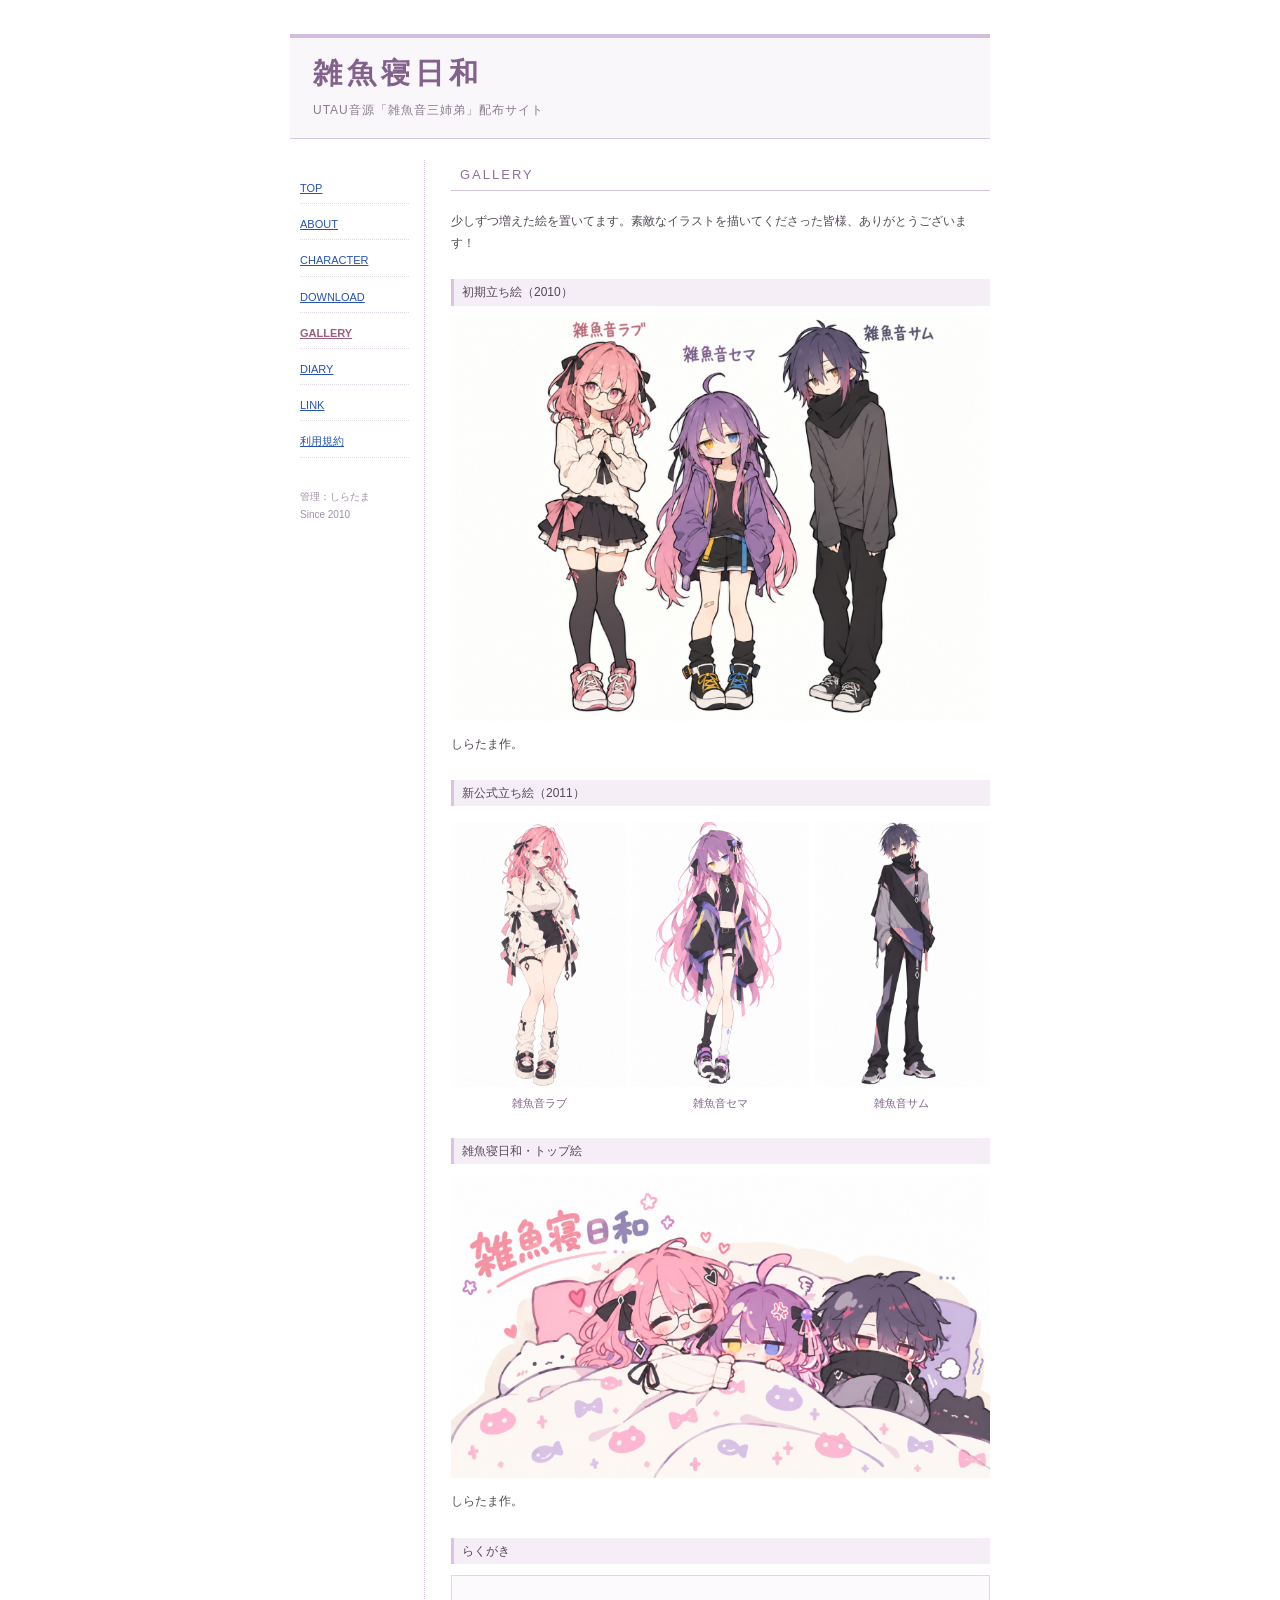
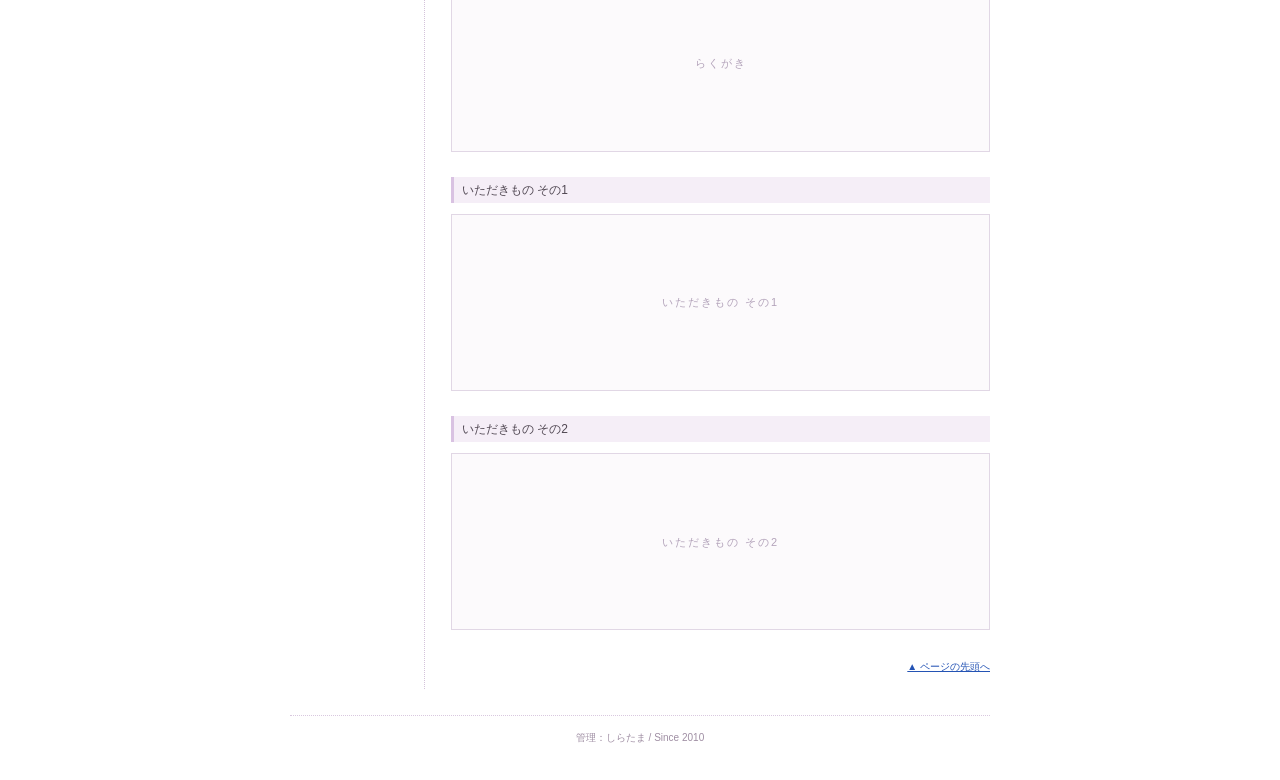
==== gallery.html @ 322fb667 "Display new gallery illustrations in Love, Sema, Samu order" ====
<!doctype html>
<html lang="ja"><head><meta charset="utf-8"><meta name="viewport" content="width=device-width, initial-scale=1"><title>GALLERY | 雑魚寝日和</title><link rel="stylesheet" href="style.css"><script src="images.js" defer></script></head>
<body><div class="site"><header><h1><a href="index.html">雑魚寝日和</a></h1><p>UTAU音源「雑魚音三姉弟」配布サイト</p></header><div class="columns"><aside><nav aria-label="メニュー"><ul><li><a href="index.html">TOP</a></li><li><a href="about.html">ABOUT</a></li><li><a href="character.html">CHARACTER</a></li><li><a href="download.html">DOWNLOAD</a></li><li><a href="gallery.html" aria-current="page">GALLERY</a></li><li><a href="diary.html">DIARY</a></li><li><a href="link.html">LINK</a></li><li><a href="terms.html">利用規約</a></li></ul></nav><p class="side-note">管理：しらたま<br>Since 2010</p></aside><main><div class="page-title">GALLERY</div><p>少しずつ増えた絵を置いてます。素敵なイラストを描いてくださった皆様、ありがとうございます！</p><section><h2>初期立ち絵（2010）</h2><figure class="picture wide" data-image="assets/gallery/initial-2010.png"><span class="image-slot">初期立ち絵（2010）</span></figure><p>しらたま作。</p></section><section><h2>新公式立ち絵（2011）</h2><div class="new-standing-art" aria-label="新公式立ち絵：左から雑魚音ラブ、雑魚音セマ、雑魚音サム"><figure><a href="assets/love.png"><img src="assets/love.png" alt="雑魚音ラブの新公式立ち絵" width="1024" height="1536" loading="lazy"></a><figcaption>雑魚音ラブ</figcaption></figure><figure><a href="assets/sema.png"><img src="assets/sema.png" alt="雑魚音セマの新公式立ち絵" width="1024" height="1536" loading="lazy"></a><figcaption>雑魚音セマ</figcaption></figure><figure><a href="assets/samu.png"><img src="assets/samu.png" alt="雑魚音サムの新公式立ち絵" width="1024" height="1536" loading="lazy"></a><figcaption>雑魚音サム</figcaption></figure></div></section><section><h2>雑魚寝日和・トップ絵</h2><figure class="picture wide" data-image="assets/top-zakone.png"><span class="image-slot">雑魚寝日和・トップ絵</span></figure><p>しらたま作。</p></section><section><h2>らくがき</h2><figure class="picture wide" data-image="assets/gallery/doodle.png"><span class="image-slot">らくがき</span></figure></section><section><h2>いただきもの その1</h2><figure class="picture wide" data-image="assets/gallery/fanart-01.png"><span class="image-slot">いただきもの その1</span></figure></section><section><h2>いただきもの その2</h2><figure class="picture wide" data-image="assets/gallery/fanart-02.png"><span class="image-slot">いただきもの その2</span></figure></section><p class="back"><a href="#">▲ ページの先頭へ</a></p></main></div><footer>管理：しらたま / Since 2010</footer></div></body></html>
---- style.css ----
*{box-sizing:border-box}html{background:#fff}body{margin:0;color:#514853;font:12px/1.85 "MS PGothic","ＭＳ Ｐゴシック",sans-serif}a{color:#2453b4;text-decoration:underline}a:visited{color:#7956a0}a:hover{color:#b96491}a:focus-visible{outline:2px solid #886398;outline-offset:3px}.site{width:700px;max-width:calc(100% - 20px);margin:34px auto 20px}header{height:105px;padding:5px 23px;border-top:4px solid #d3bddc;border-bottom:1px solid #d7c9df;background:#faf7fb}h1{margin:4px 0 0;font:bold 29px/1.8 serif;letter-spacing:5px}h1 a,h1 a:visited{color:#82628c;text-decoration:none}header p{margin:0;color:#8a7a8d;letter-spacing:1px}.columns{display:flex;align-items:stretch;margin-top:21px}aside{width:135px;flex-shrink:0;padding:8px 15px 0 10px;border-right:1px dotted #d4c3da}nav ul{margin:0;padding:0;list-style:none}nav li{padding:4px 0;border-bottom:1px dotted #e2d7e5}nav a{font-size:11px}nav a[aria-current]{color:#98607e;font-weight:bold}.side-note{margin-top:30px;font-size:10px;color:#a18fa5}main{width:565px;min-width:0;padding:0 0 0 26px}.page-title{padding:3px 9px;margin-bottom:19px;color:#92709c;border-bottom:1px solid #d4c1dc;font-size:13px;letter-spacing:2px}h2{margin:25px 0 11px;padding:2px 8px;background:#f5eef7;border-left:3px solid #d9c2e2;font-size:12px;font-weight:normal}p{margin:12px 0}figure{margin:0}.picture{border:1px solid #e1d7e5;background:#fcfafc;display:flex;align-items:center;justify-content:center;overflow:hidden}.wide{width:100%;height:177px}.image-slot{color:#b3a3ba;font-size:11px;letter-spacing:2px}.picture img{display:block;max-width:100%;max-height:100%;object-fit:contain}.picture.loaded{border:0;background:transparent}.notice{padding:2px 12px 8px;border:1px dotted #dfc6d4;background:#fffcfd}.notice p{margin:10px 0}.history{height:146px;overflow:auto;border:1px solid #ddd0e1;padding:7px 10px;font-size:11px}.history p{margin:2px 0}.character{margin-bottom:35px}.portrait{height:265px;width:200px;margin:12px auto}.character p{margin:16px 0}table{width:100%;border-collapse:collapse;font-size:11px;margin-top:24px}th,td{border:1px solid #dbcedf;padding:7px}th{background:#f7f0f8;font-weight:normal}.ended{color:#9a7c8b}.year-links{text-align:right;font-size:11px}article{margin-bottom:30px;padding-bottom:16px;border-bottom:1px dotted #dbcce0}h3{font-size:12px;font-weight:normal;color:#8e688e;background:#faf6fb;padding:4px 7px}article p{padding:0 7px}.banner{width:200px;height:40px;margin:20px 0}.small-banner{width:88px;height:31px;margin:18px 0}.back{text-align:right;margin-top:28px;font-size:10px}footer{text-align:center;border-top:1px dotted #d9c8df;color:#9f8ea3;font-size:10px;margin-top:26px;padding:13px}li{margin:5px 0}@media(max-width:520px){.site{margin-top:15px}aside{width:105px;padding-left:2px;padding-right:10px}main{flex:1;padding-left:15px}.wide{height:130px}h1{font-size:25px}header{padding-left:14px}.portrait{max-width:100%}th,td{padding:4px}.history{height:166px}}
/* Supplied illustrations keep their original proportions. */
.wide.loaded{height:auto}.wide.loaded img{width:100%;height:auto;max-height:none}.portrait.loaded{width:300px;max-width:100%;height:auto}.portrait.loaded img{width:100%;height:auto;max-height:none}

/* New official illustrations: Love, Sema, Samu, in that order. */
.new-standing-art{display:flex;gap:5px;align-items:flex-end;margin:16px 0 22px}.new-standing-art figure{flex:1;min-width:0;text-align:center}.new-standing-art a{display:block}.new-standing-art img{display:block;width:100%;height:auto}.new-standing-art figcaption{margin-top:6px;color:#82628c;font-size:11px}
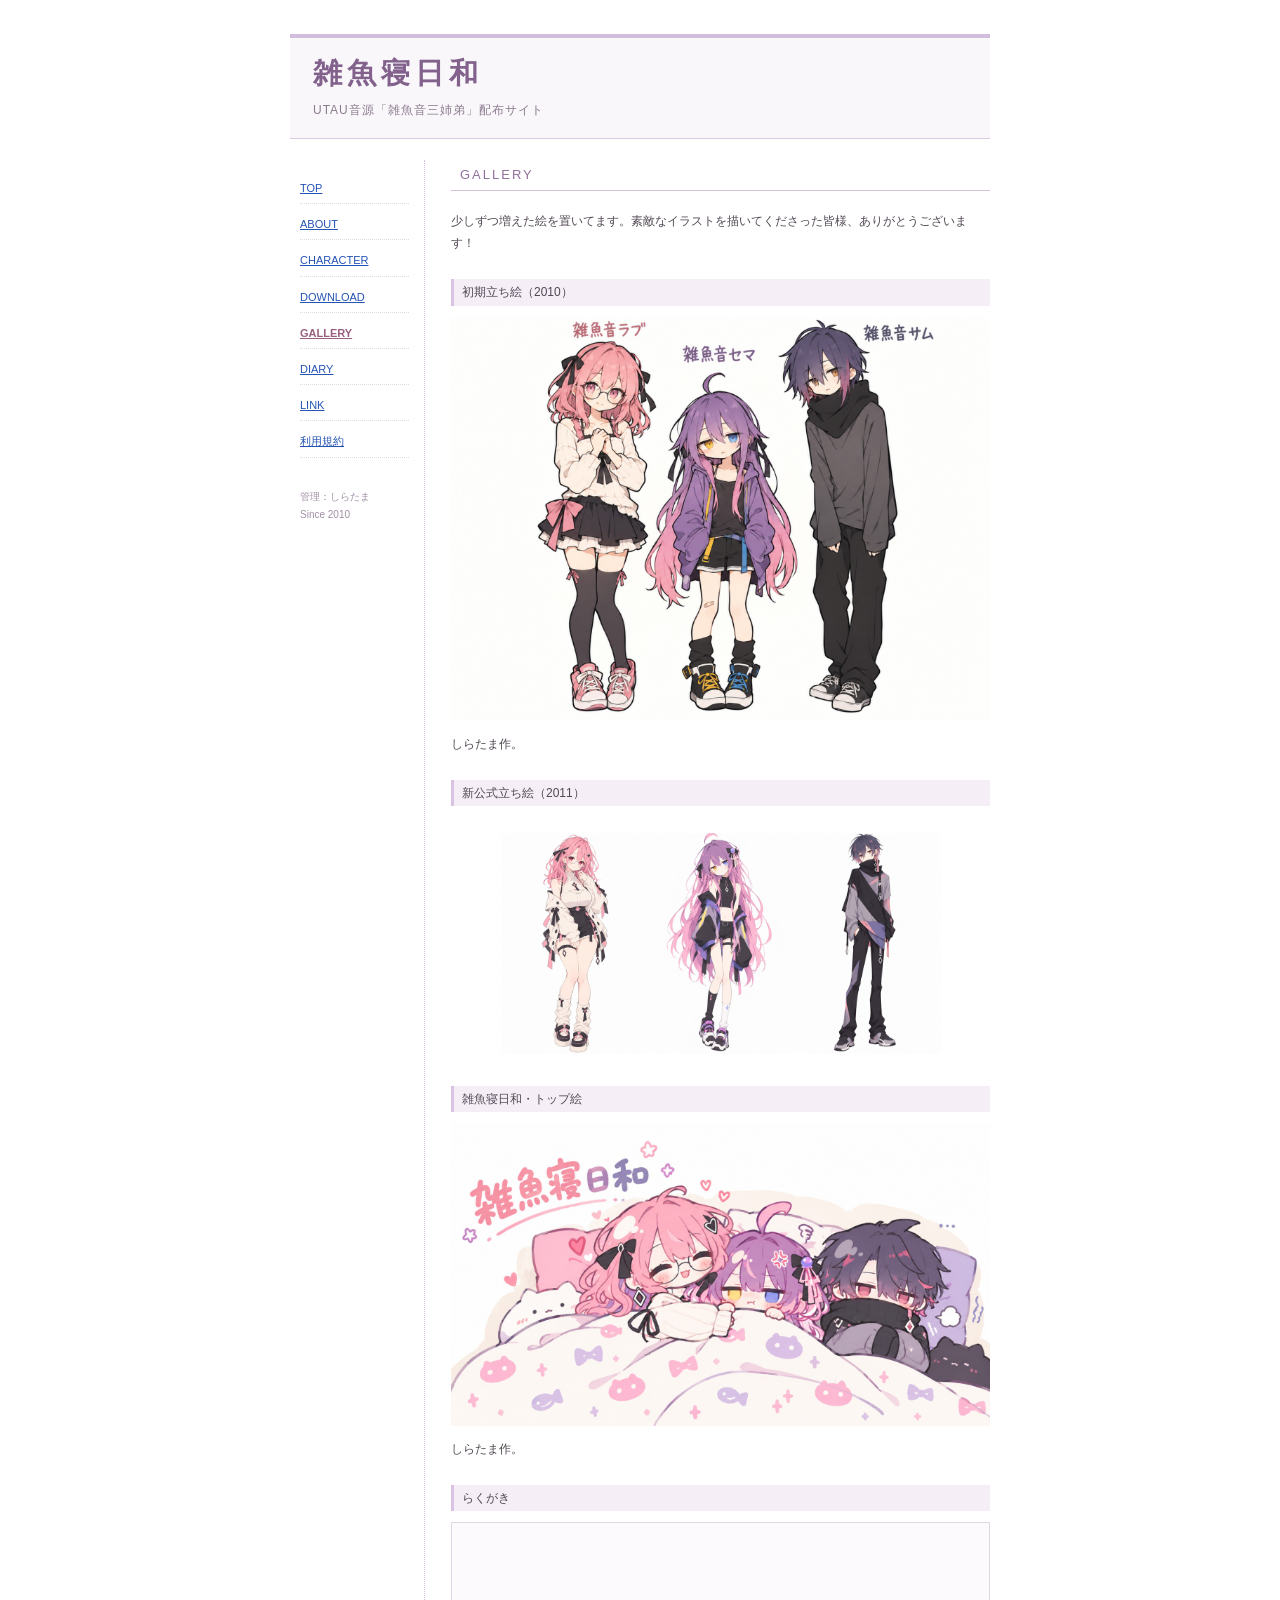
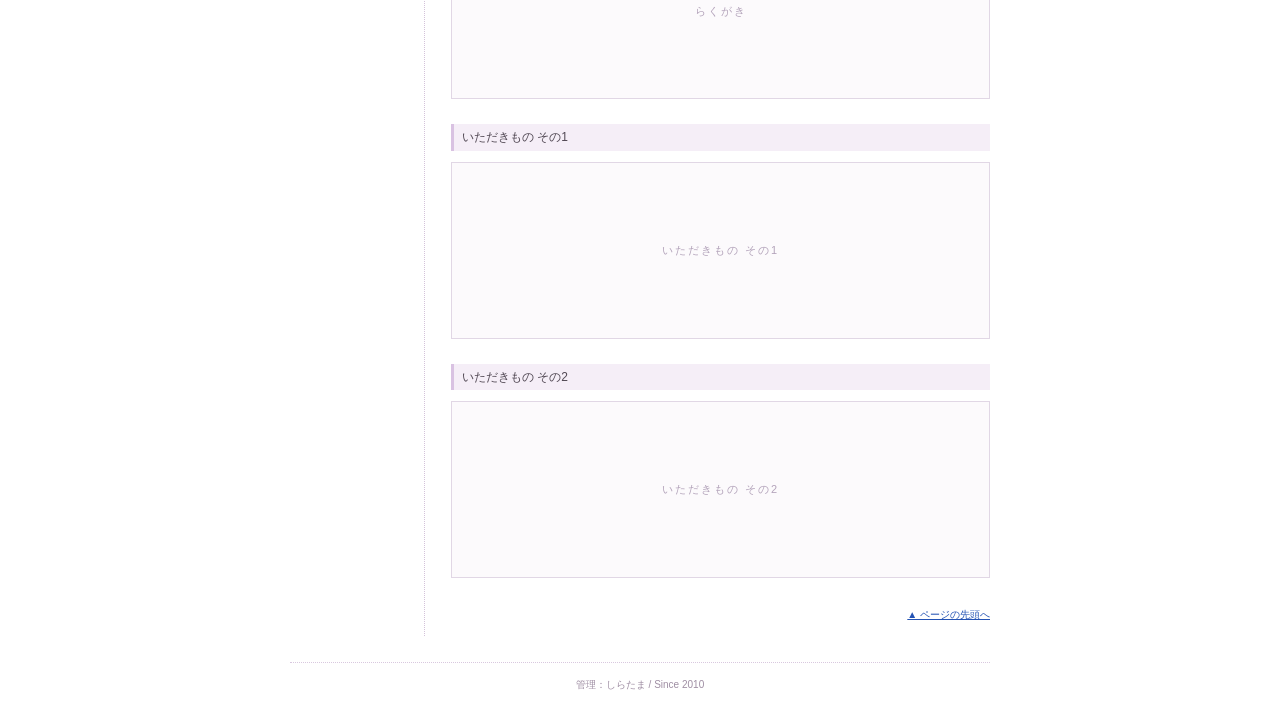
==== commit 29602d35: "Replace individual gallery portraits with one landscape illustration" ====
--- a/gallery.html
+++ b/gallery.html
@@ -1,3 +1,3 @@
 <!doctype html>
 <html lang="ja"><head><meta charset="utf-8"><meta name="viewport" content="width=device-width, initial-scale=1"><title>GALLERY | 雑魚寝日和</title><link rel="stylesheet" href="style.css"><script src="images.js" defer></script></head>
-<body><div class="site"><header><h1><a href="index.html">雑魚寝日和</a></h1><p>UTAU音源「雑魚音三姉弟」配布サイト</p></header><div class="columns"><aside><nav aria-label="メニュー"><ul><li><a href="index.html">TOP</a></li><li><a href="about.html">ABOUT</a></li><li><a href="character.html">CHARACTER</a></li><li><a href="download.html">DOWNLOAD</a></li><li><a href="gallery.html" aria-current="page">GALLERY</a></li><li><a href="diary.html">DIARY</a></li><li><a href="link.html">LINK</a></li><li><a href="terms.html">利用規約</a></li></ul></nav><p class="side-note">管理：しらたま<br>Since 2010</p></aside><main><div class="page-title">GALLERY</div><p>少しずつ増えた絵を置いてます。素敵なイラストを描いてくださった皆様、ありがとうございます！</p><section><h2>初期立ち絵（2010）</h2><figure class="picture wide" data-image="assets/gallery/initial-2010.png"><span class="image-slot">初期立ち絵（2010）</span></figure><p>しらたま作。</p></section><section><h2>新公式立ち絵（2011）</h2><div class="new-standing-art" aria-label="新公式立ち絵：左から雑魚音ラブ、雑魚音セマ、雑魚音サム"><figure><a href="assets/love.png"><img src="assets/love.png" alt="雑魚音ラブの新公式立ち絵" width="1024" height="1536" loading="lazy"></a><figcaption>雑魚音ラブ</figcaption></figure><figure><a href="assets/sema.png"><img src="assets/sema.png" alt="雑魚音セマの新公式立ち絵" width="1024" height="1536" loading="lazy"></a><figcaption>雑魚音セマ</figcaption></figure><figure><a href="assets/samu.png"><img src="assets/samu.png" alt="雑魚音サムの新公式立ち絵" width="1024" height="1536" loading="lazy"></a><figcaption>雑魚音サム</figcaption></figure></div></section><section><h2>雑魚寝日和・トップ絵</h2><figure class="picture wide" data-image="assets/top-zakone.png"><span class="image-slot">雑魚寝日和・トップ絵</span></figure><p>しらたま作。</p></section><section><h2>らくがき</h2><figure class="picture wide" data-image="assets/gallery/doodle.png"><span class="image-slot">らくがき</span></figure></section><section><h2>いただきもの その1</h2><figure class="picture wide" data-image="assets/gallery/fanart-01.png"><span class="image-slot">いただきもの その1</span></figure></section><section><h2>いただきもの その2</h2><figure class="picture wide" data-image="assets/gallery/fanart-02.png"><span class="image-slot">いただきもの その2</span></figure></section><p class="back"><a href="#">▲ ページの先頭へ</a></p></main></div><footer>管理：しらたま / Since 2010</footer></div></body></html>+<body><div class="site"><header><h1><a href="index.html">雑魚寝日和</a></h1><p>UTAU音源「雑魚音三姉弟」配布サイト</p></header><div class="columns"><aside><nav aria-label="メニュー"><ul><li><a href="index.html">TOP</a></li><li><a href="about.html">ABOUT</a></li><li><a href="character.html">CHARACTER</a></li><li><a href="download.html">DOWNLOAD</a></li><li><a href="gallery.html" aria-current="page">GALLERY</a></li><li><a href="diary.html">DIARY</a></li><li><a href="link.html">LINK</a></li><li><a href="terms.html">利用規約</a></li></ul></nav><p class="side-note">管理：しらたま<br>Since 2010</p></aside><main><div class="page-title">GALLERY</div><p>少しずつ増えた絵を置いてます。素敵なイラストを描いてくださった皆様、ありがとうございます！</p><section><h2>初期立ち絵（2010）</h2><figure class="picture wide" data-image="assets/gallery/initial-2010.png"><span class="image-slot">初期立ち絵（2010）</span></figure><p>しらたま作。</p></section><section><h2>新公式立ち絵（2011）</h2><figure class="picture wide gallery-standing"><a href="assets/gallery/redesign-2011.png"><img src="assets/gallery/redesign-2011.png" alt="新公式立ち絵：左から雑魚音ラブ、雑魚音セマ、雑魚音サム" width="1200" height="650" loading="lazy"></a></figure></section><section><h2>雑魚寝日和・トップ絵</h2><figure class="picture wide" data-image="assets/top-zakone.png"><span class="image-slot">雑魚寝日和・トップ絵</span></figure><p>しらたま作。</p></section><section><h2>らくがき</h2><figure class="picture wide" data-image="assets/gallery/doodle.png"><span class="image-slot">らくがき</span></figure></section><section><h2>いただきもの その1</h2><figure class="picture wide" data-image="assets/gallery/fanart-01.png"><span class="image-slot">いただきもの その1</span></figure></section><section><h2>いただきもの その2</h2><figure class="picture wide" data-image="assets/gallery/fanart-02.png"><span class="image-slot">いただきもの その2</span></figure></section><p class="back"><a href="#">▲ ページの先頭へ</a></p></main></div><footer>管理：しらたま / Since 2010</footer></div></body></html>
--- a/style.css
+++ b/style.css
@@ -2,5 +2,5 @@
 /* Supplied illustrations keep their original proportions. */
 .wide.loaded{height:auto}.wide.loaded img{width:100%;height:auto;max-height:none}.portrait.loaded{width:300px;max-width:100%;height:auto}.portrait.loaded img{width:100%;height:auto;max-height:none}
 
-/* New official illustrations: Love, Sema, Samu, in that order. */
-.new-standing-art{display:flex;gap:5px;align-items:flex-end;margin:16px 0 22px}.new-standing-art figure{flex:1;min-width:0;text-align:center}.new-standing-art a{display:block}.new-standing-art img{display:block;width:100%;height:auto}.new-standing-art figcaption{margin-top:6px;color:#82628c;font-size:11px}
+
+.gallery-standing{display:block;width:100%;max-width:440px;height:auto;margin:16px auto 22px;border:0;background:#fff}.gallery-standing a{display:block}.gallery-standing img{display:block;width:100%;height:auto;max-height:none}
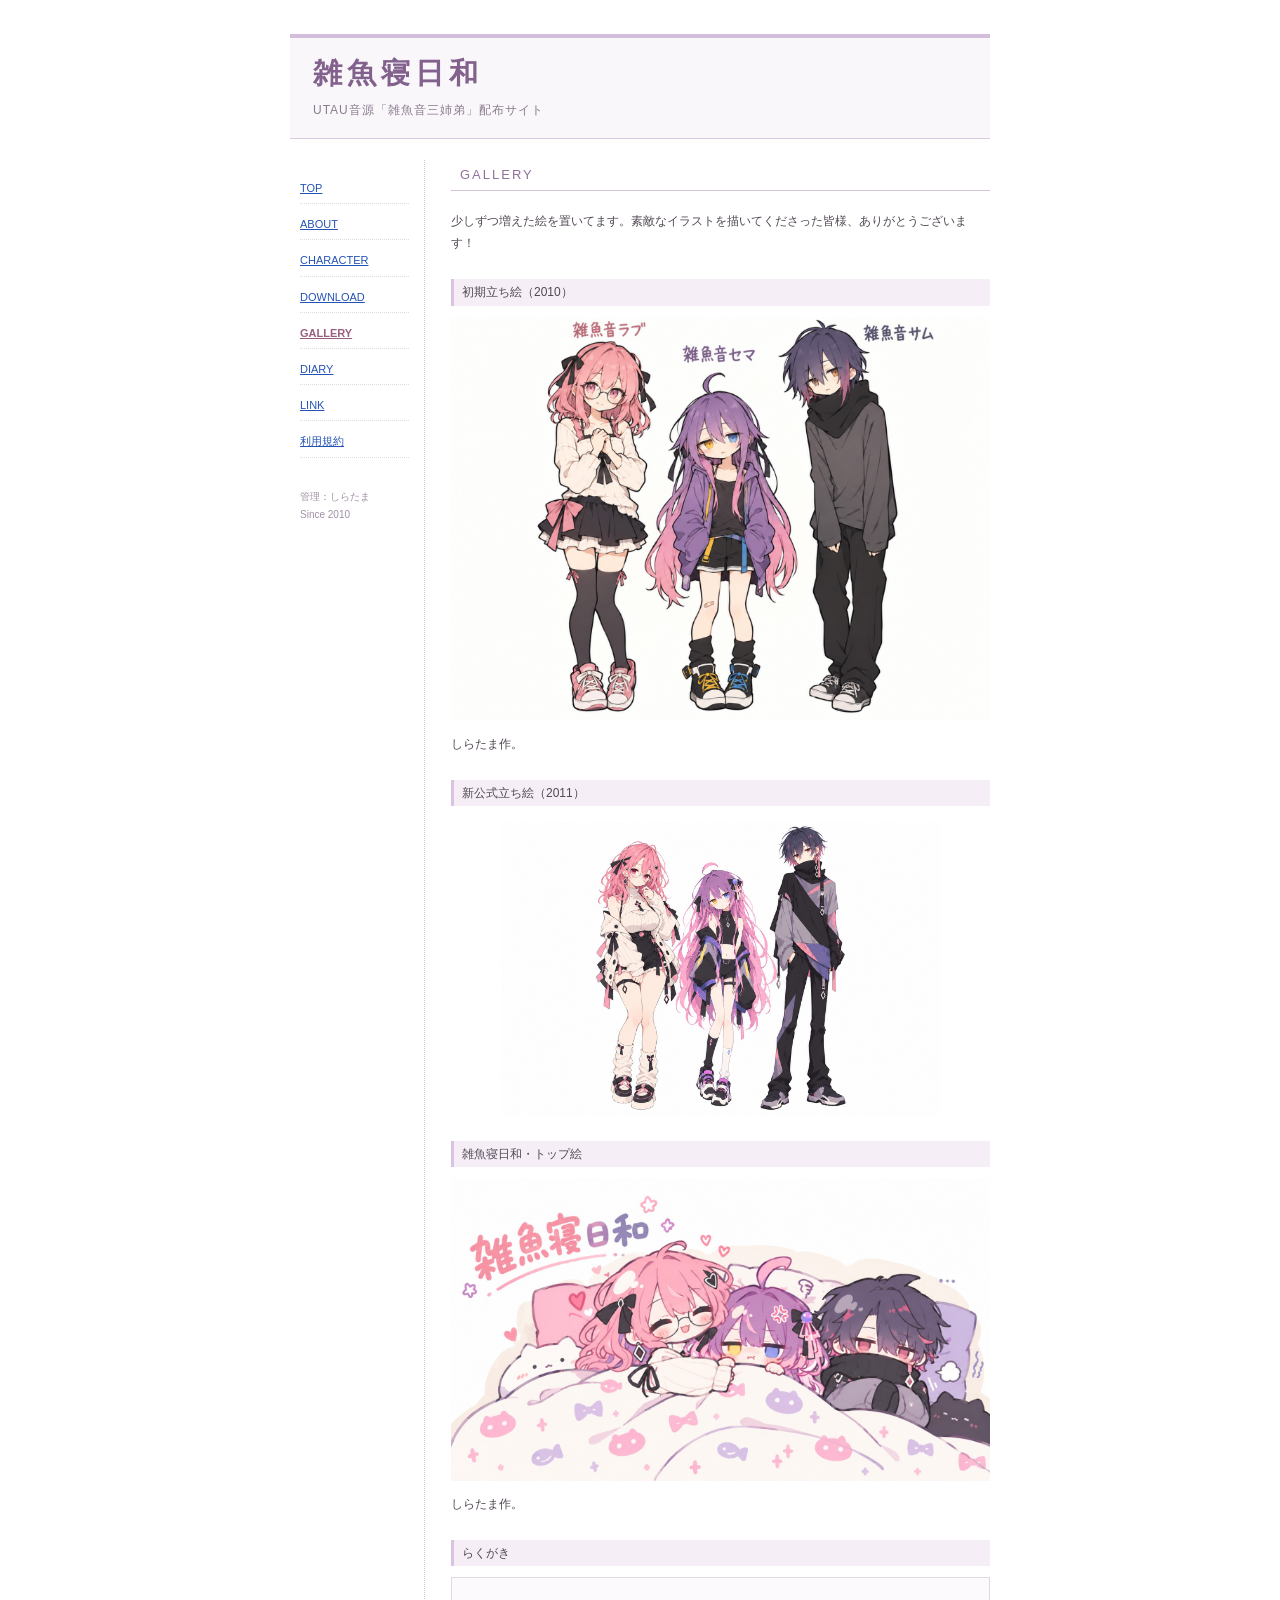
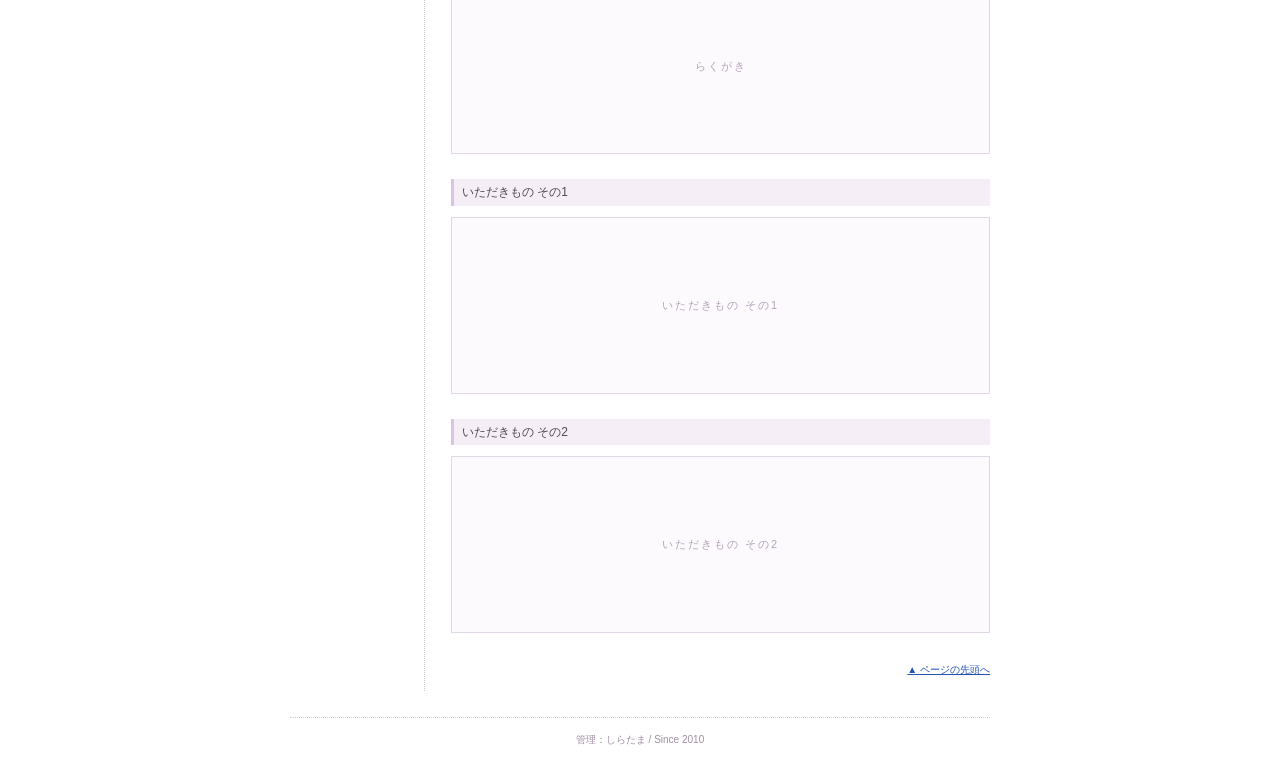
==== commit c347364f: "Replace gallery standing artwork with supplied group illustration" ====
--- a/gallery.html
+++ b/gallery.html
@@ -1,3 +1,3 @@
 <!doctype html>
 <html lang="ja"><head><meta charset="utf-8"><meta name="viewport" content="width=device-width, initial-scale=1"><title>GALLERY | 雑魚寝日和</title><link rel="stylesheet" href="style.css"><script src="images.js" defer></script></head>
-<body><div class="site"><header><h1><a href="index.html">雑魚寝日和</a></h1><p>UTAU音源「雑魚音三姉弟」配布サイト</p></header><div class="columns"><aside><nav aria-label="メニュー"><ul><li><a href="index.html">TOP</a></li><li><a href="about.html">ABOUT</a></li><li><a href="character.html">CHARACTER</a></li><li><a href="download.html">DOWNLOAD</a></li><li><a href="gallery.html" aria-current="page">GALLERY</a></li><li><a href="diary.html">DIARY</a></li><li><a href="link.html">LINK</a></li><li><a href="terms.html">利用規約</a></li></ul></nav><p class="side-note">管理：しらたま<br>Since 2010</p></aside><main><div class="page-title">GALLERY</div><p>少しずつ増えた絵を置いてます。素敵なイラストを描いてくださった皆様、ありがとうございます！</p><section><h2>初期立ち絵（2010）</h2><figure class="picture wide" data-image="assets/gallery/initial-2010.png"><span class="image-slot">初期立ち絵（2010）</span></figure><p>しらたま作。</p></section><section><h2>新公式立ち絵（2011）</h2><figure class="picture wide gallery-standing"><a href="assets/gallery/redesign-2011.png"><img src="assets/gallery/redesign-2011.png" alt="新公式立ち絵：左から雑魚音ラブ、雑魚音セマ、雑魚音サム" width="1200" height="650" loading="lazy"></a></figure></section><section><h2>雑魚寝日和・トップ絵</h2><figure class="picture wide" data-image="assets/top-zakone.png"><span class="image-slot">雑魚寝日和・トップ絵</span></figure><p>しらたま作。</p></section><section><h2>らくがき</h2><figure class="picture wide" data-image="assets/gallery/doodle.png"><span class="image-slot">らくがき</span></figure></section><section><h2>いただきもの その1</h2><figure class="picture wide" data-image="assets/gallery/fanart-01.png"><span class="image-slot">いただきもの その1</span></figure></section><section><h2>いただきもの その2</h2><figure class="picture wide" data-image="assets/gallery/fanart-02.png"><span class="image-slot">いただきもの その2</span></figure></section><p class="back"><a href="#">▲ ページの先頭へ</a></p></main></div><footer>管理：しらたま / Since 2010</footer></div></body></html>+<body><div class="site"><header><h1><a href="index.html">雑魚寝日和</a></h1><p>UTAU音源「雑魚音三姉弟」配布サイト</p></header><div class="columns"><aside><nav aria-label="メニュー"><ul><li><a href="index.html">TOP</a></li><li><a href="about.html">ABOUT</a></li><li><a href="character.html">CHARACTER</a></li><li><a href="download.html">DOWNLOAD</a></li><li><a href="gallery.html" aria-current="page">GALLERY</a></li><li><a href="diary.html">DIARY</a></li><li><a href="link.html">LINK</a></li><li><a href="terms.html">利用規約</a></li></ul></nav><p class="side-note">管理：しらたま<br>Since 2010</p></aside><main><div class="page-title">GALLERY</div><p>少しずつ増えた絵を置いてます。素敵なイラストを描いてくださった皆様、ありがとうございます！</p><section><h2>初期立ち絵（2010）</h2><figure class="picture wide" data-image="assets/gallery/initial-2010.png"><span class="image-slot">初期立ち絵（2010）</span></figure><p>しらたま作。</p></section><section><h2>新公式立ち絵（2011）</h2><figure class="picture wide gallery-standing"><a href="assets/gallery/redesign-2011.png"><img src="assets/gallery/redesign-2011.png" alt="新公式立ち絵：左から雑魚音ラブ、雑魚音セマ、雑魚音サム" width="1536" height="1024" loading="lazy"></a></figure></section><section><h2>雑魚寝日和・トップ絵</h2><figure class="picture wide" data-image="assets/top-zakone.png"><span class="image-slot">雑魚寝日和・トップ絵</span></figure><p>しらたま作。</p></section><section><h2>らくがき</h2><figure class="picture wide" data-image="assets/gallery/doodle.png"><span class="image-slot">らくがき</span></figure></section><section><h2>いただきもの その1</h2><figure class="picture wide" data-image="assets/gallery/fanart-01.png"><span class="image-slot">いただきもの その1</span></figure></section><section><h2>いただきもの その2</h2><figure class="picture wide" data-image="assets/gallery/fanart-02.png"><span class="image-slot">いただきもの その2</span></figure></section><p class="back"><a href="#">▲ ページの先頭へ</a></p></main></div><footer>管理：しらたま / Since 2010</footer></div></body></html>
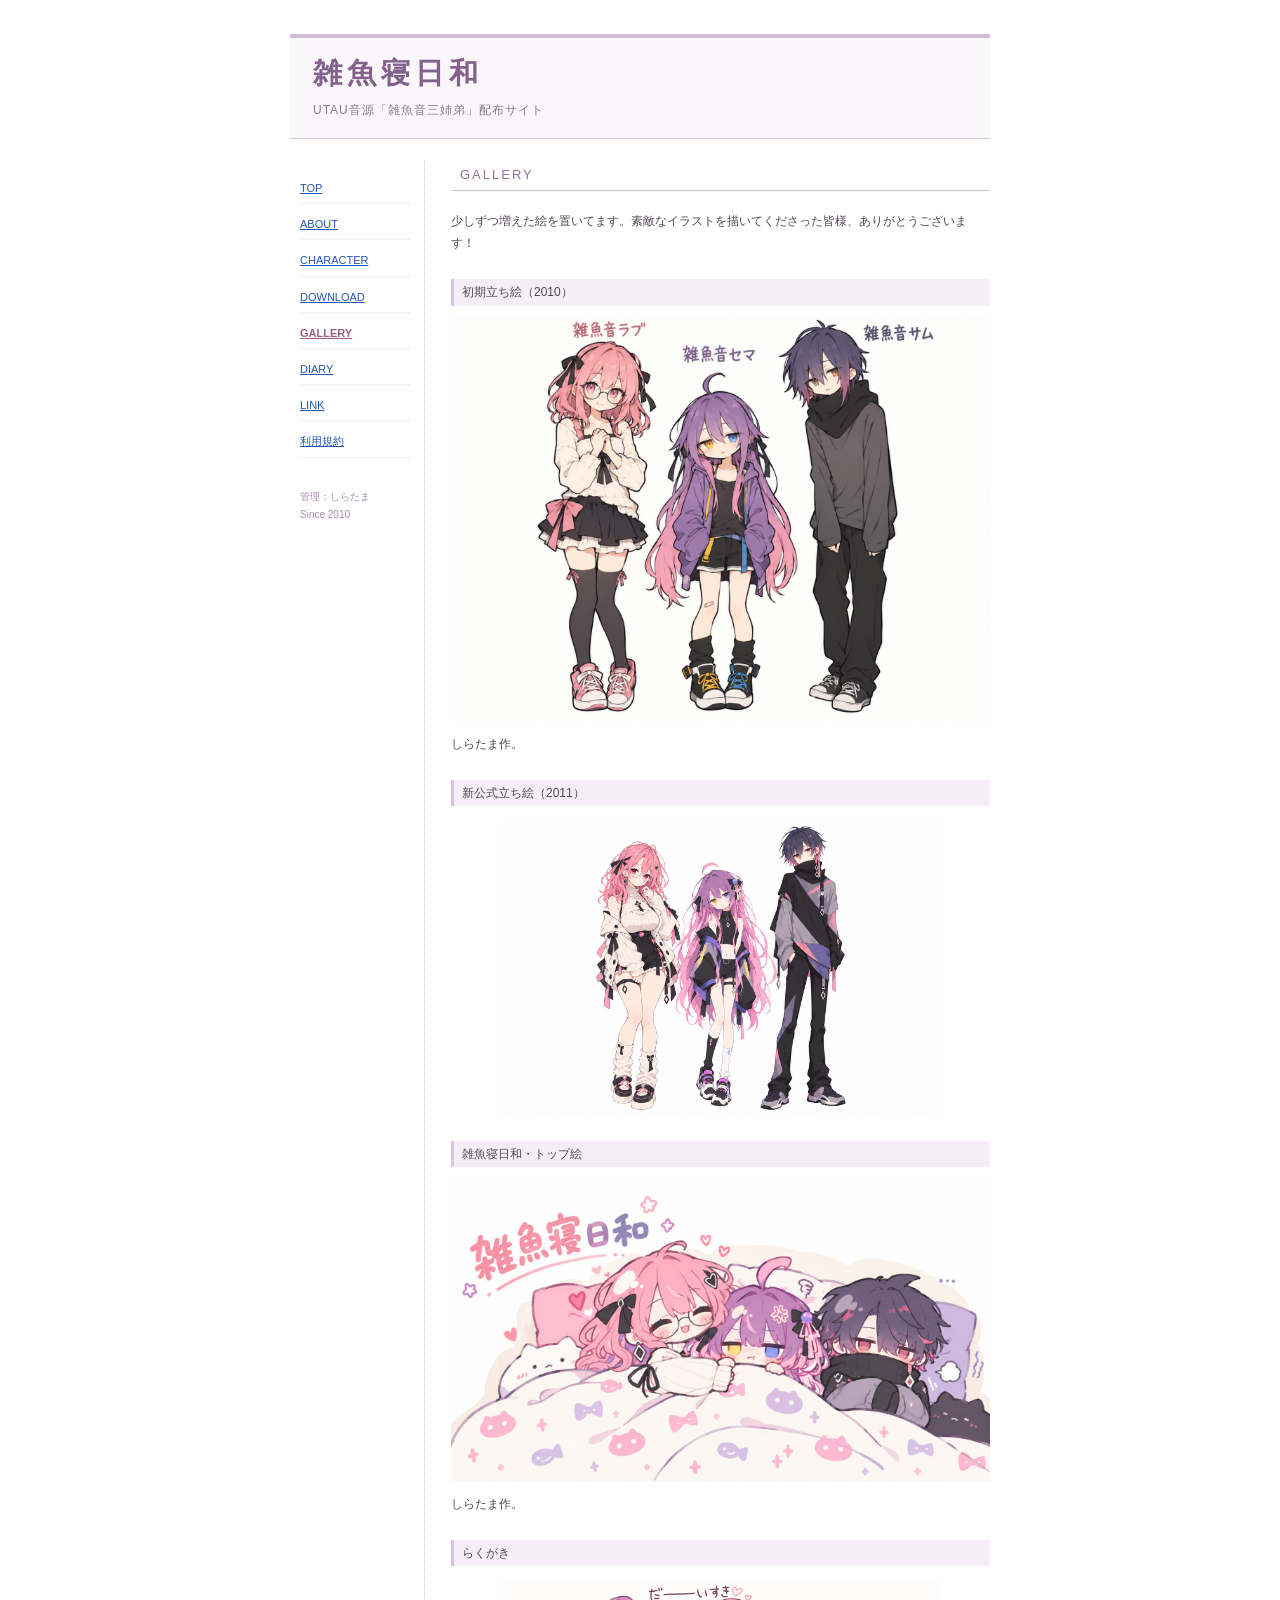
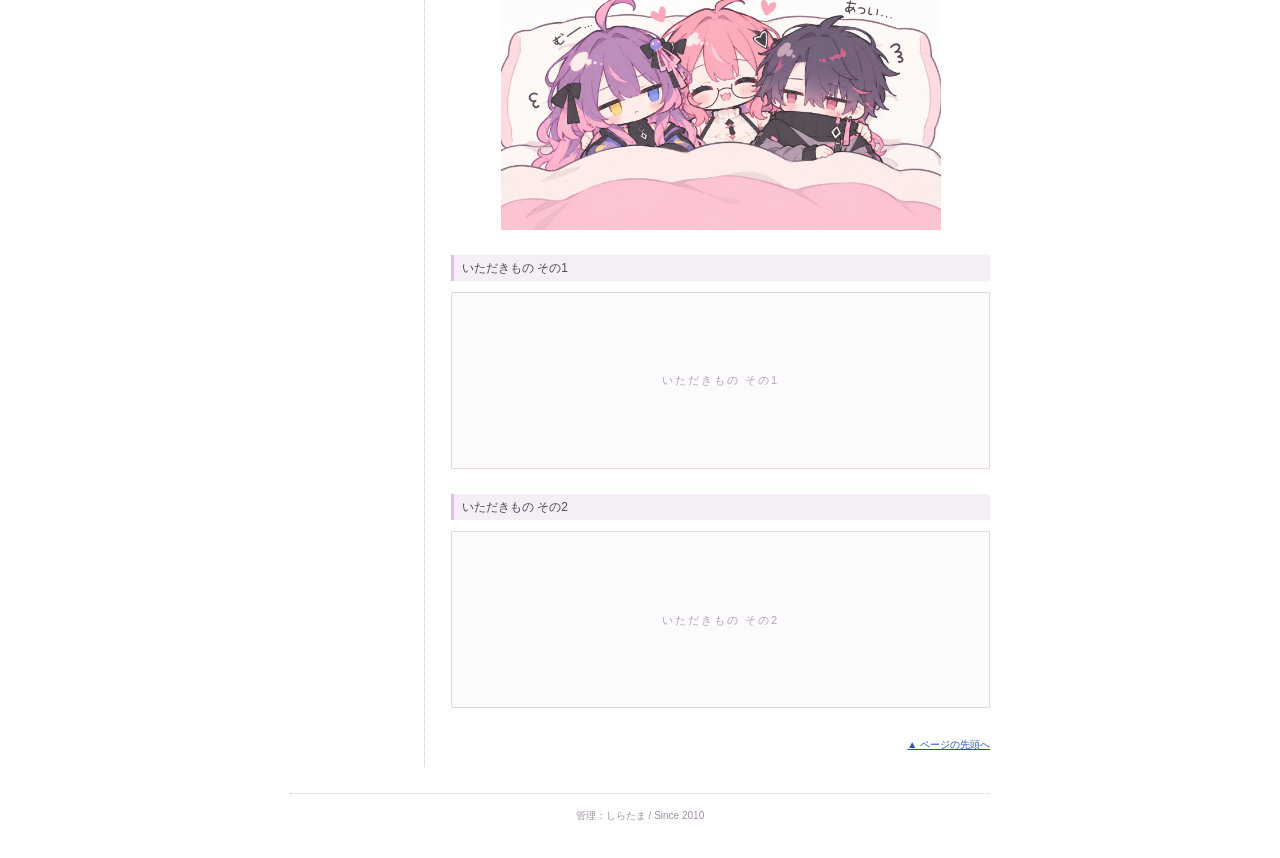
==== commit 1f352f64: "Add supplied doodle illustration to gallery" ====
--- a/gallery.html
+++ b/gallery.html
@@ -1,3 +1,3 @@
 <!doctype html>
 <html lang="ja"><head><meta charset="utf-8"><meta name="viewport" content="width=device-width, initial-scale=1"><title>GALLERY | 雑魚寝日和</title><link rel="stylesheet" href="style.css"><script src="images.js" defer></script></head>
-<body><div class="site"><header><h1><a href="index.html">雑魚寝日和</a></h1><p>UTAU音源「雑魚音三姉弟」配布サイト</p></header><div class="columns"><aside><nav aria-label="メニュー"><ul><li><a href="index.html">TOP</a></li><li><a href="about.html">ABOUT</a></li><li><a href="character.html">CHARACTER</a></li><li><a href="download.html">DOWNLOAD</a></li><li><a href="gallery.html" aria-current="page">GALLERY</a></li><li><a href="diary.html">DIARY</a></li><li><a href="link.html">LINK</a></li><li><a href="terms.html">利用規約</a></li></ul></nav><p class="side-note">管理：しらたま<br>Since 2010</p></aside><main><div class="page-title">GALLERY</div><p>少しずつ増えた絵を置いてます。素敵なイラストを描いてくださった皆様、ありがとうございます！</p><section><h2>初期立ち絵（2010）</h2><figure class="picture wide" data-image="assets/gallery/initial-2010.png"><span class="image-slot">初期立ち絵（2010）</span></figure><p>しらたま作。</p></section><section><h2>新公式立ち絵（2011）</h2><figure class="picture wide gallery-standing"><a href="assets/gallery/redesign-2011.png"><img src="assets/gallery/redesign-2011.png" alt="新公式立ち絵：左から雑魚音ラブ、雑魚音セマ、雑魚音サム" width="1536" height="1024" loading="lazy"></a></figure></section><section><h2>雑魚寝日和・トップ絵</h2><figure class="picture wide" data-image="assets/top-zakone.png"><span class="image-slot">雑魚寝日和・トップ絵</span></figure><p>しらたま作。</p></section><section><h2>らくがき</h2><figure class="picture wide" data-image="assets/gallery/doodle.png"><span class="image-slot">らくがき</span></figure></section><section><h2>いただきもの その1</h2><figure class="picture wide" data-image="assets/gallery/fanart-01.png"><span class="image-slot">いただきもの その1</span></figure></section><section><h2>いただきもの その2</h2><figure class="picture wide" data-image="assets/gallery/fanart-02.png"><span class="image-slot">いただきもの その2</span></figure></section><p class="back"><a href="#">▲ ページの先頭へ</a></p></main></div><footer>管理：しらたま / Since 2010</footer></div></body></html>+<body><div class="site"><header><h1><a href="index.html">雑魚寝日和</a></h1><p>UTAU音源「雑魚音三姉弟」配布サイト</p></header><div class="columns"><aside><nav aria-label="メニュー"><ul><li><a href="index.html">TOP</a></li><li><a href="about.html">ABOUT</a></li><li><a href="character.html">CHARACTER</a></li><li><a href="download.html">DOWNLOAD</a></li><li><a href="gallery.html" aria-current="page">GALLERY</a></li><li><a href="diary.html">DIARY</a></li><li><a href="link.html">LINK</a></li><li><a href="terms.html">利用規約</a></li></ul></nav><p class="side-note">管理：しらたま<br>Since 2010</p></aside><main><div class="page-title">GALLERY</div><p>少しずつ増えた絵を置いてます。素敵なイラストを描いてくださった皆様、ありがとうございます！</p><section><h2>初期立ち絵（2010）</h2><figure class="picture wide" data-image="assets/gallery/initial-2010.png"><span class="image-slot">初期立ち絵（2010）</span></figure><p>しらたま作。</p></section><section><h2>新公式立ち絵（2011）</h2><figure class="picture wide gallery-standing"><a href="assets/gallery/redesign-2011-group.png"><img src="assets/gallery/redesign-2011-group.png" alt="新公式立ち絵：左から雑魚音ラブ、雑魚音セマ、雑魚音サム" width="1536" height="1024" loading="lazy"></a></figure></section><section><h2>雑魚寝日和・トップ絵</h2><figure class="picture wide" data-image="assets/top-zakone.png"><span class="image-slot">雑魚寝日和・トップ絵</span></figure><p>しらたま作。</p></section><section><h2>らくがき</h2><figure class="picture wide gallery-standing"><a href="assets/gallery/doodle.png"><img src="assets/gallery/doodle.png" alt="布団の中でセマとサムを抱きしめるラブのらくがき" width="1536" height="864" loading="lazy"></a></figure></section><section><h2>いただきもの その1</h2><figure class="picture wide" data-image="assets/gallery/fanart-01.png"><span class="image-slot">いただきもの その1</span></figure></section><section><h2>いただきもの その2</h2><figure class="picture wide" data-image="assets/gallery/fanart-02.png"><span class="image-slot">いただきもの その2</span></figure></section><p class="back"><a href="#">▲ ページの先頭へ</a></p></main></div><footer>管理：しらたま / Since 2010</footer></div></body></html>
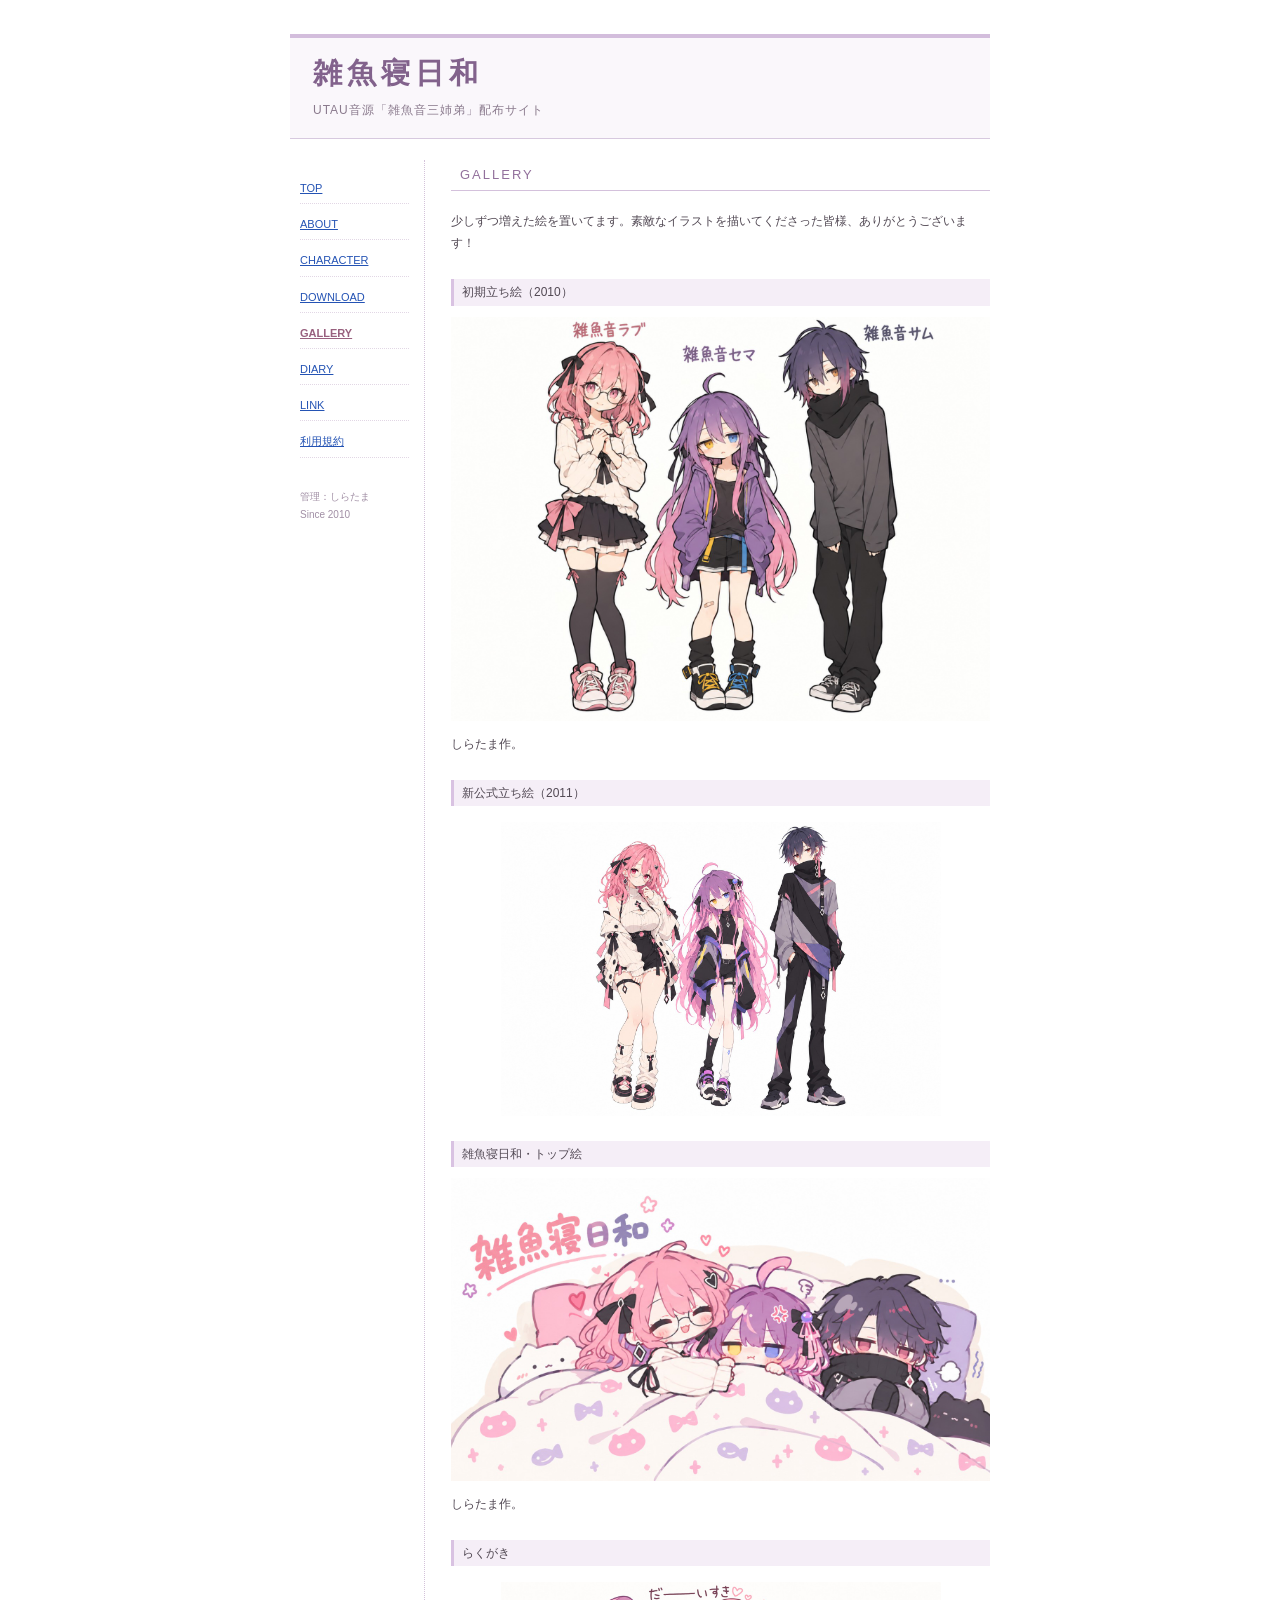
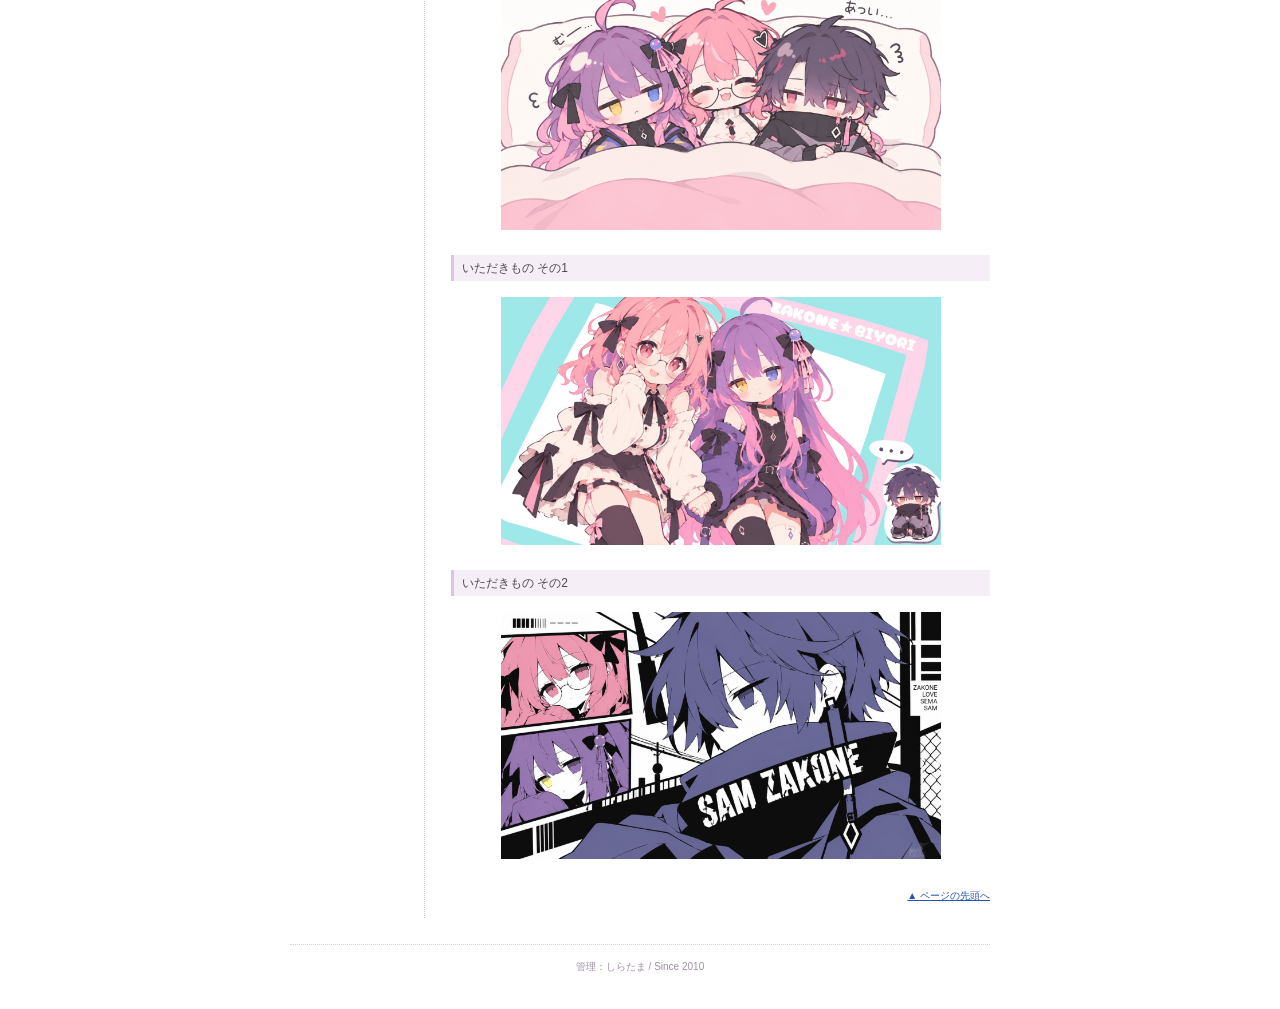
==== commit b26cd485: "Add two supplied gift illustrations to gallery" ====
--- a/gallery.html
+++ b/gallery.html
@@ -1,3 +1,3 @@
 <!doctype html>
 <html lang="ja"><head><meta charset="utf-8"><meta name="viewport" content="width=device-width, initial-scale=1"><title>GALLERY | 雑魚寝日和</title><link rel="stylesheet" href="style.css"><script src="images.js" defer></script></head>
-<body><div class="site"><header><h1><a href="index.html">雑魚寝日和</a></h1><p>UTAU音源「雑魚音三姉弟」配布サイト</p></header><div class="columns"><aside><nav aria-label="メニュー"><ul><li><a href="index.html">TOP</a></li><li><a href="about.html">ABOUT</a></li><li><a href="character.html">CHARACTER</a></li><li><a href="download.html">DOWNLOAD</a></li><li><a href="gallery.html" aria-current="page">GALLERY</a></li><li><a href="diary.html">DIARY</a></li><li><a href="link.html">LINK</a></li><li><a href="terms.html">利用規約</a></li></ul></nav><p class="side-note">管理：しらたま<br>Since 2010</p></aside><main><div class="page-title">GALLERY</div><p>少しずつ増えた絵を置いてます。素敵なイラストを描いてくださった皆様、ありがとうございます！</p><section><h2>初期立ち絵（2010）</h2><figure class="picture wide" data-image="assets/gallery/initial-2010.png"><span class="image-slot">初期立ち絵（2010）</span></figure><p>しらたま作。</p></section><section><h2>新公式立ち絵（2011）</h2><figure class="picture wide gallery-standing"><a href="assets/gallery/redesign-2011-group.png"><img src="assets/gallery/redesign-2011-group.png" alt="新公式立ち絵：左から雑魚音ラブ、雑魚音セマ、雑魚音サム" width="1536" height="1024" loading="lazy"></a></figure></section><section><h2>雑魚寝日和・トップ絵</h2><figure class="picture wide" data-image="assets/top-zakone.png"><span class="image-slot">雑魚寝日和・トップ絵</span></figure><p>しらたま作。</p></section><section><h2>らくがき</h2><figure class="picture wide gallery-standing"><a href="assets/gallery/doodle.png"><img src="assets/gallery/doodle.png" alt="布団の中でセマとサムを抱きしめるラブのらくがき" width="1536" height="864" loading="lazy"></a></figure></section><section><h2>いただきもの その1</h2><figure class="picture wide" data-image="assets/gallery/fanart-01.png"><span class="image-slot">いただきもの その1</span></figure></section><section><h2>いただきもの その2</h2><figure class="picture wide" data-image="assets/gallery/fanart-02.png"><span class="image-slot">いただきもの その2</span></figure></section><p class="back"><a href="#">▲ ページの先頭へ</a></p></main></div><footer>管理：しらたま / Since 2010</footer></div></body></html>+<body><div class="site"><header><h1><a href="index.html">雑魚寝日和</a></h1><p>UTAU音源「雑魚音三姉弟」配布サイト</p></header><div class="columns"><aside><nav aria-label="メニュー"><ul><li><a href="index.html">TOP</a></li><li><a href="about.html">ABOUT</a></li><li><a href="character.html">CHARACTER</a></li><li><a href="download.html">DOWNLOAD</a></li><li><a href="gallery.html" aria-current="page">GALLERY</a></li><li><a href="diary.html">DIARY</a></li><li><a href="link.html">LINK</a></li><li><a href="terms.html">利用規約</a></li></ul></nav><p class="side-note">管理：しらたま<br>Since 2010</p></aside><main><div class="page-title">GALLERY</div><p>少しずつ増えた絵を置いてます。素敵なイラストを描いてくださった皆様、ありがとうございます！</p><section><h2>初期立ち絵（2010）</h2><figure class="picture wide" data-image="assets/gallery/initial-2010.png"><span class="image-slot">初期立ち絵（2010）</span></figure><p>しらたま作。</p></section><section><h2>新公式立ち絵（2011）</h2><figure class="picture wide gallery-standing"><a href="assets/gallery/redesign-2011-group.png"><img src="assets/gallery/redesign-2011-group.png" alt="新公式立ち絵：左から雑魚音ラブ、雑魚音セマ、雑魚音サム" width="1536" height="1024" loading="lazy"></a></figure></section><section><h2>雑魚寝日和・トップ絵</h2><figure class="picture wide" data-image="assets/top-zakone.png"><span class="image-slot">雑魚寝日和・トップ絵</span></figure><p>しらたま作。</p></section><section><h2>らくがき</h2><figure class="picture wide gallery-standing"><a href="assets/gallery/doodle.png"><img src="assets/gallery/doodle.png" alt="布団の中でセマとサムを抱きしめるラブのらくがき" width="1536" height="864" loading="lazy"></a></figure></section><section><h2>いただきもの その1</h2><figure class="picture wide gallery-standing"><a href="assets/gallery/fanart-01.png"><img src="assets/gallery/fanart-01.png" alt="ラブとセマを中心に、小さなサムを添えたイラスト" width="1536" height="864" loading="lazy"></a></figure></section><section><h2>いただきもの その2</h2><figure class="picture wide gallery-standing"><a href="assets/gallery/fanart-02.png"><img src="assets/gallery/fanart-02.png" alt="サムを中心に、ラブとセマを配したイラスト" width="1536" height="864" loading="lazy"></a></figure></section><p class="back"><a href="#">▲ ページの先頭へ</a></p></main></div><footer>管理：しらたま / Since 2010</footer></div></body></html>
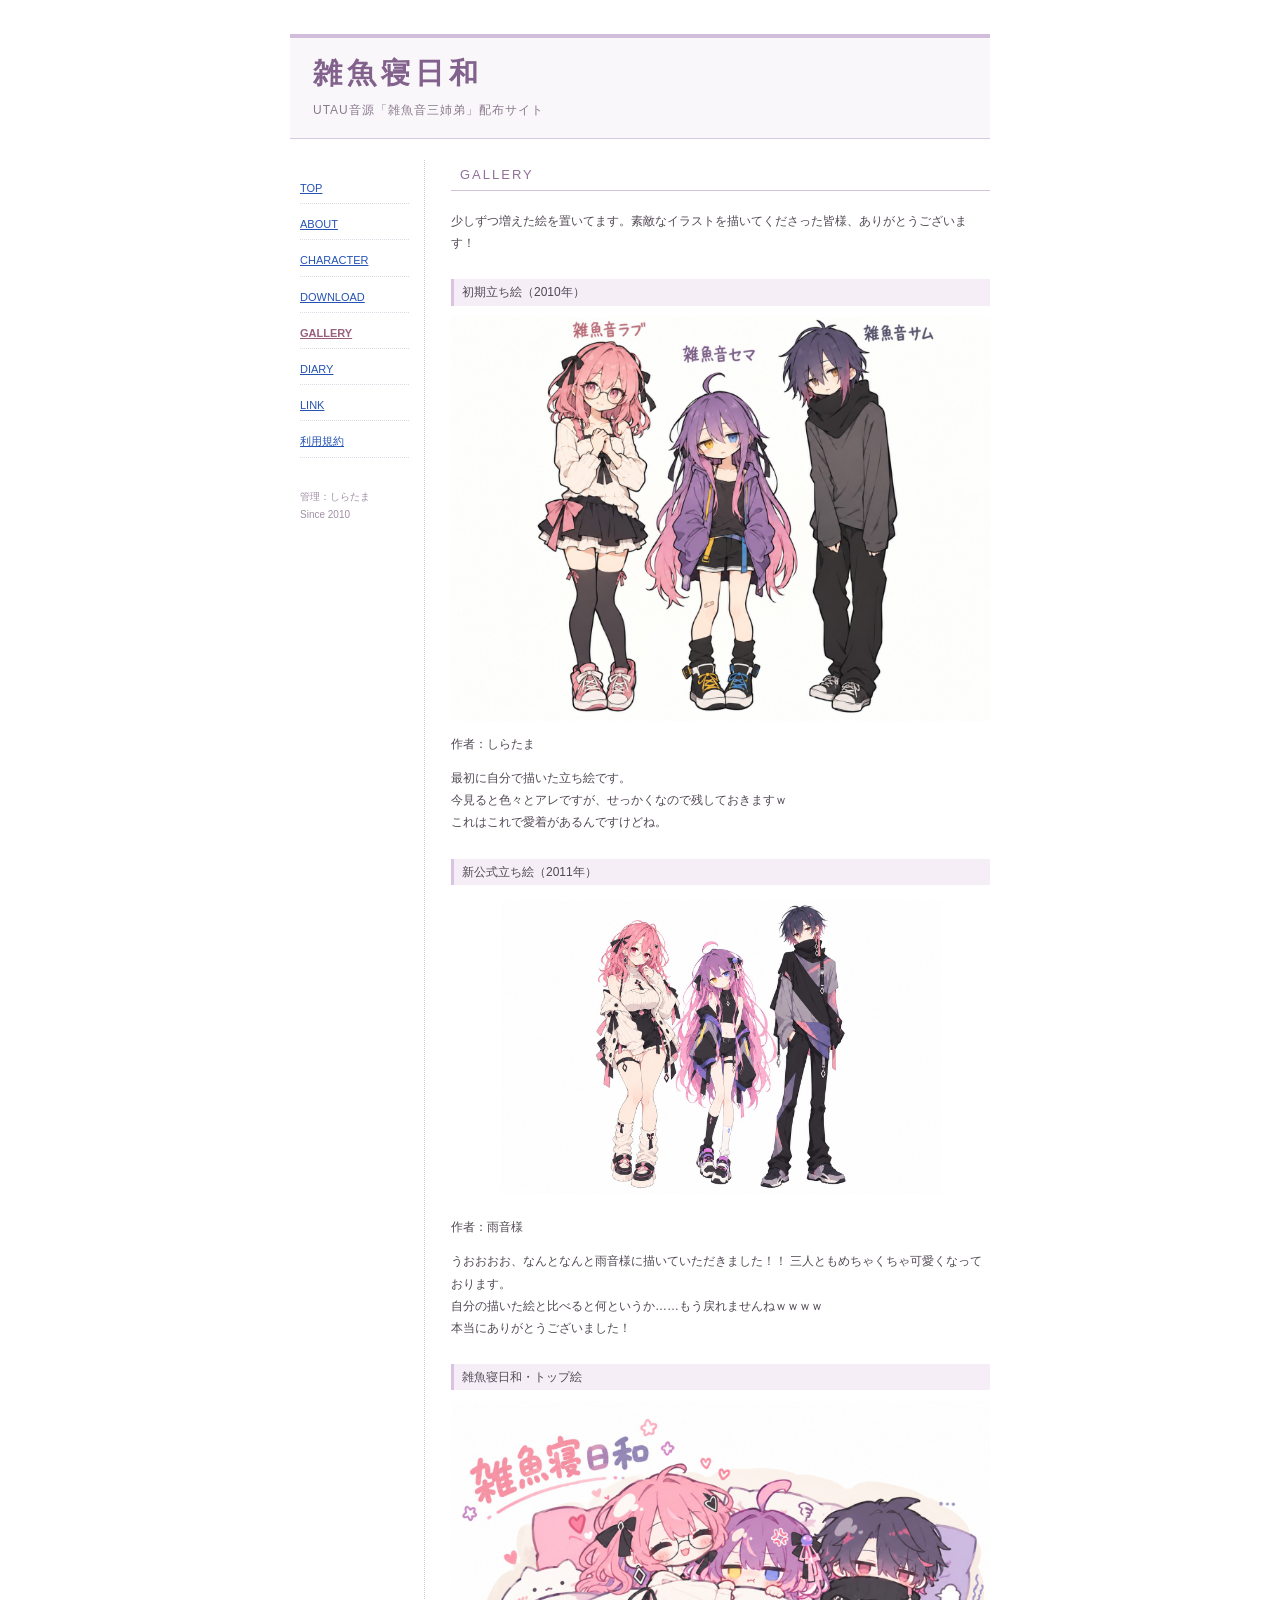
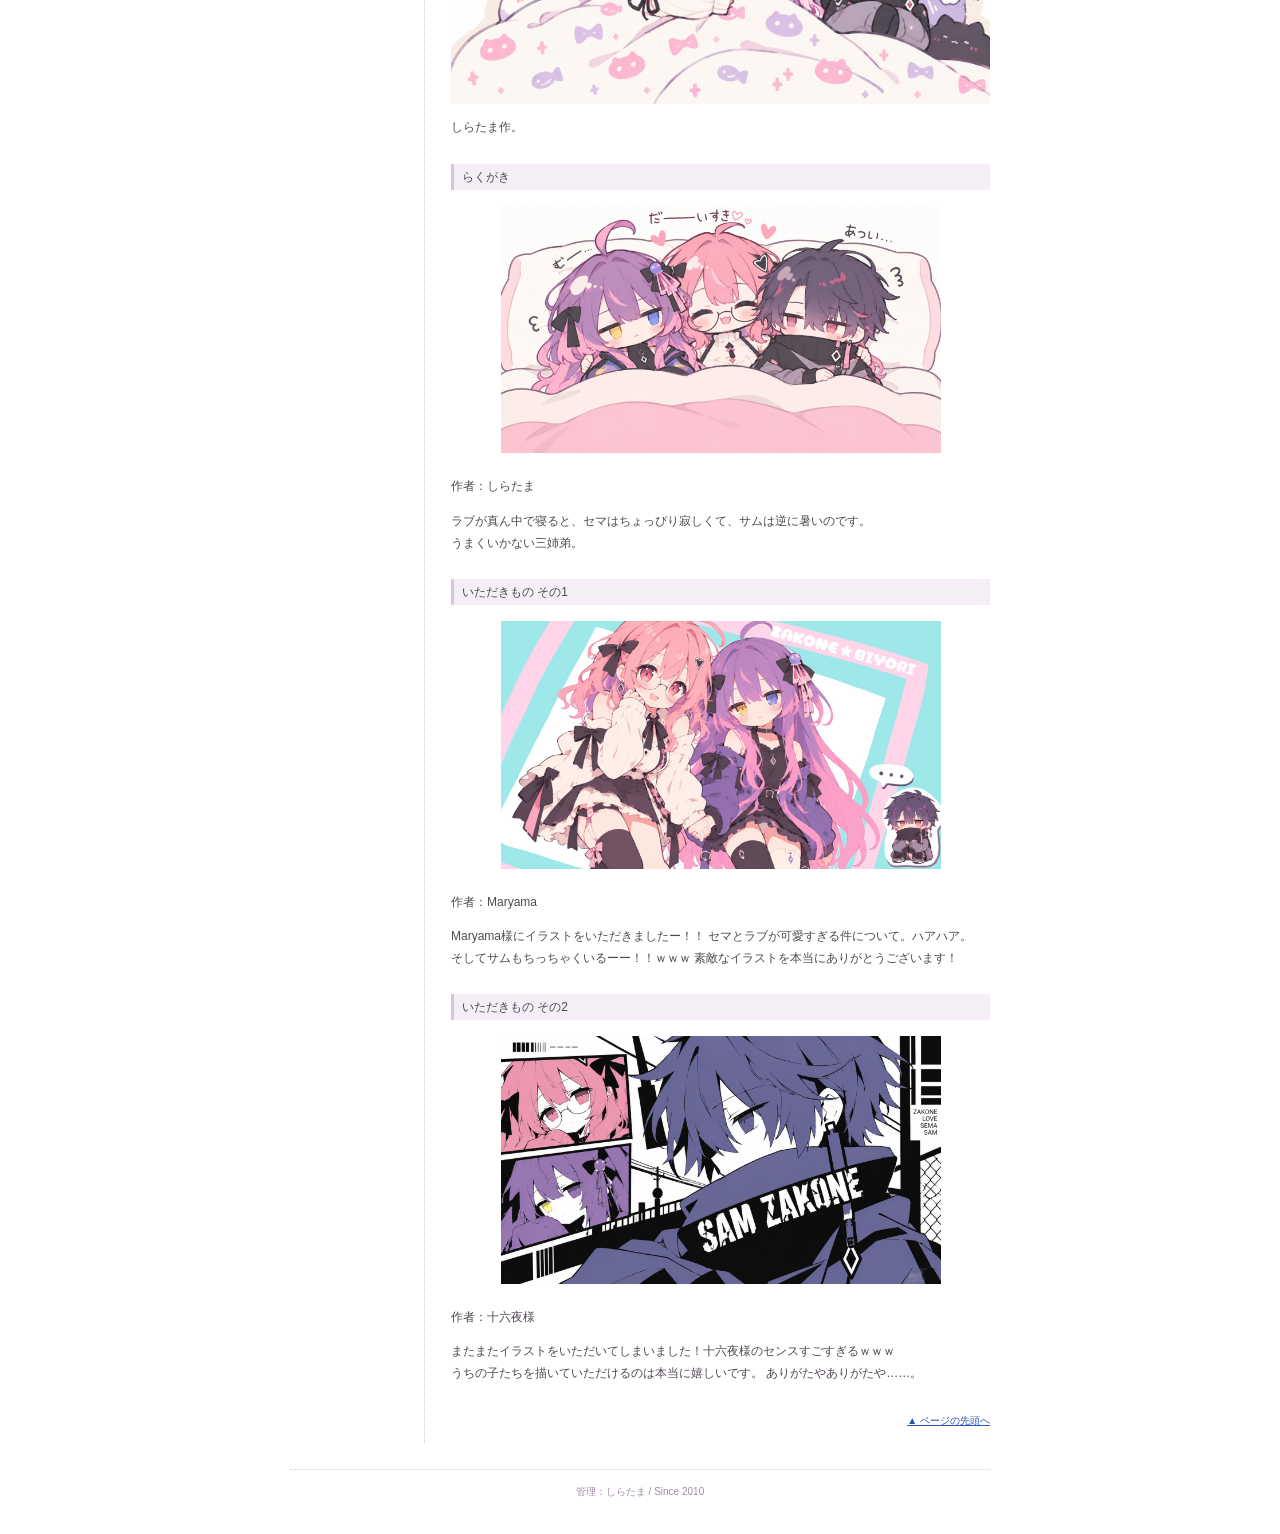
==== commit d4684ac7: "Add gallery artist credits and comments" ====
--- a/gallery.html
+++ b/gallery.html
@@ -1,3 +1,3 @@
 <!doctype html>
 <html lang="ja"><head><meta charset="utf-8"><meta name="viewport" content="width=device-width, initial-scale=1"><title>GALLERY | 雑魚寝日和</title><link rel="stylesheet" href="style.css"><script src="images.js" defer></script></head>
-<body><div class="site"><header><h1><a href="index.html">雑魚寝日和</a></h1><p>UTAU音源「雑魚音三姉弟」配布サイト</p></header><div class="columns"><aside><nav aria-label="メニュー"><ul><li><a href="index.html">TOP</a></li><li><a href="about.html">ABOUT</a></li><li><a href="character.html">CHARACTER</a></li><li><a href="download.html">DOWNLOAD</a></li><li><a href="gallery.html" aria-current="page">GALLERY</a></li><li><a href="diary.html">DIARY</a></li><li><a href="link.html">LINK</a></li><li><a href="terms.html">利用規約</a></li></ul></nav><p class="side-note">管理：しらたま<br>Since 2010</p></aside><main><div class="page-title">GALLERY</div><p>少しずつ増えた絵を置いてます。素敵なイラストを描いてくださった皆様、ありがとうございます！</p><section><h2>初期立ち絵（2010）</h2><figure class="picture wide" data-image="assets/gallery/initial-2010.png"><span class="image-slot">初期立ち絵（2010）</span></figure><p>しらたま作。</p></section><section><h2>新公式立ち絵（2011）</h2><figure class="picture wide gallery-standing"><a href="assets/gallery/redesign-2011-group.png"><img src="assets/gallery/redesign-2011-group.png" alt="新公式立ち絵：左から雑魚音ラブ、雑魚音セマ、雑魚音サム" width="1536" height="1024" loading="lazy"></a></figure></section><section><h2>雑魚寝日和・トップ絵</h2><figure class="picture wide" data-image="assets/top-zakone.png"><span class="image-slot">雑魚寝日和・トップ絵</span></figure><p>しらたま作。</p></section><section><h2>らくがき</h2><figure class="picture wide gallery-standing"><a href="assets/gallery/doodle.png"><img src="assets/gallery/doodle.png" alt="布団の中でセマとサムを抱きしめるラブのらくがき" width="1536" height="864" loading="lazy"></a></figure></section><section><h2>いただきもの その1</h2><figure class="picture wide gallery-standing"><a href="assets/gallery/fanart-01.png"><img src="assets/gallery/fanart-01.png" alt="ラブとセマを中心に、小さなサムを添えたイラスト" width="1536" height="864" loading="lazy"></a></figure></section><section><h2>いただきもの その2</h2><figure class="picture wide gallery-standing"><a href="assets/gallery/fanart-02.png"><img src="assets/gallery/fanart-02.png" alt="サムを中心に、ラブとセマを配したイラスト" width="1536" height="864" loading="lazy"></a></figure></section><p class="back"><a href="#">▲ ページの先頭へ</a></p></main></div><footer>管理：しらたま / Since 2010</footer></div></body></html>+<body><div class="site"><header><h1><a href="index.html">雑魚寝日和</a></h1><p>UTAU音源「雑魚音三姉弟」配布サイト</p></header><div class="columns"><aside><nav aria-label="メニュー"><ul><li><a href="index.html">TOP</a></li><li><a href="about.html">ABOUT</a></li><li><a href="character.html">CHARACTER</a></li><li><a href="download.html">DOWNLOAD</a></li><li><a href="gallery.html" aria-current="page">GALLERY</a></li><li><a href="diary.html">DIARY</a></li><li><a href="link.html">LINK</a></li><li><a href="terms.html">利用規約</a></li></ul></nav><p class="side-note">管理：しらたま<br>Since 2010</p></aside><main><div class="page-title">GALLERY</div><p>少しずつ増えた絵を置いてます。素敵なイラストを描いてくださった皆様、ありがとうございます！</p><section><h2>初期立ち絵（2010年）</h2><figure class="picture wide" data-image="assets/gallery/initial-2010.png"><span class="image-slot">初期立ち絵（2010年）</span></figure><p>作者：しらたま</p><p>最初に自分で描いた立ち絵です。<br>今見ると色々とアレですが、せっかくなので残しておきますｗ<br>これはこれで愛着があるんですけどね。</p></section><section><h2>新公式立ち絵（2011年）</h2><figure class="picture wide gallery-standing"><a href="assets/gallery/redesign-2011-group.png"><img src="assets/gallery/redesign-2011-group.png" alt="新公式立ち絵：左から雑魚音ラブ、雑魚音セマ、雑魚音サム" width="1536" height="1024" loading="lazy"></a></figure><p>作者：雨音様</p><p>うおおおお、なんとなんと雨音様に描いていただきました！！ 三人ともめちゃくちゃ可愛くなっております。<br>自分の描いた絵と比べると何というか……もう戻れませんねｗｗｗｗ<br>本当にありがとうございました！</p></section><section><h2>雑魚寝日和・トップ絵</h2><figure class="picture wide" data-image="assets/top-zakone.png"><span class="image-slot">雑魚寝日和・トップ絵</span></figure><p>しらたま作。</p></section><section><h2>らくがき</h2><figure class="picture wide gallery-standing"><a href="assets/gallery/doodle.png"><img src="assets/gallery/doodle.png" alt="布団の中でセマとサムを抱きしめるラブのらくがき" width="1536" height="864" loading="lazy"></a></figure><p>作者：しらたま</p><p>ラブが真ん中で寝ると、セマはちょっぴり寂しくて、サムは逆に暑いのです。<br>うまくいかない三姉弟。</p></section><section><h2>いただきもの その1</h2><figure class="picture wide gallery-standing"><a href="assets/gallery/fanart-01.png"><img src="assets/gallery/fanart-01.png" alt="ラブとセマを中心に、小さなサムを添えたイラスト" width="1536" height="864" loading="lazy"></a></figure><p>作者：Maryama</p><p>Maryama様にイラストをいただきましたー！！ セマとラブが可愛すぎる件について。ハアハア。<br>そしてサムもちっちゃくいるーー！！ｗｗｗ 素敵なイラストを本当にありがとうございます！</p></section><section><h2>いただきもの その2</h2><figure class="picture wide gallery-standing"><a href="assets/gallery/fanart-02.png"><img src="assets/gallery/fanart-02.png" alt="サムを中心に、ラブとセマを配したイラスト" width="1536" height="864" loading="lazy"></a></figure><p>作者：十六夜様</p><p>またまたイラストをいただいてしまいました！十六夜様のセンスすごすぎるｗｗｗ<br>うちの子たちを描いていただけるのは本当に嬉しいです。 ありがたやありがたや……。</p></section><p class="back"><a href="#">▲ ページの先頭へ</a></p></main></div><footer>管理：しらたま / Since 2010</footer></div></body></html>
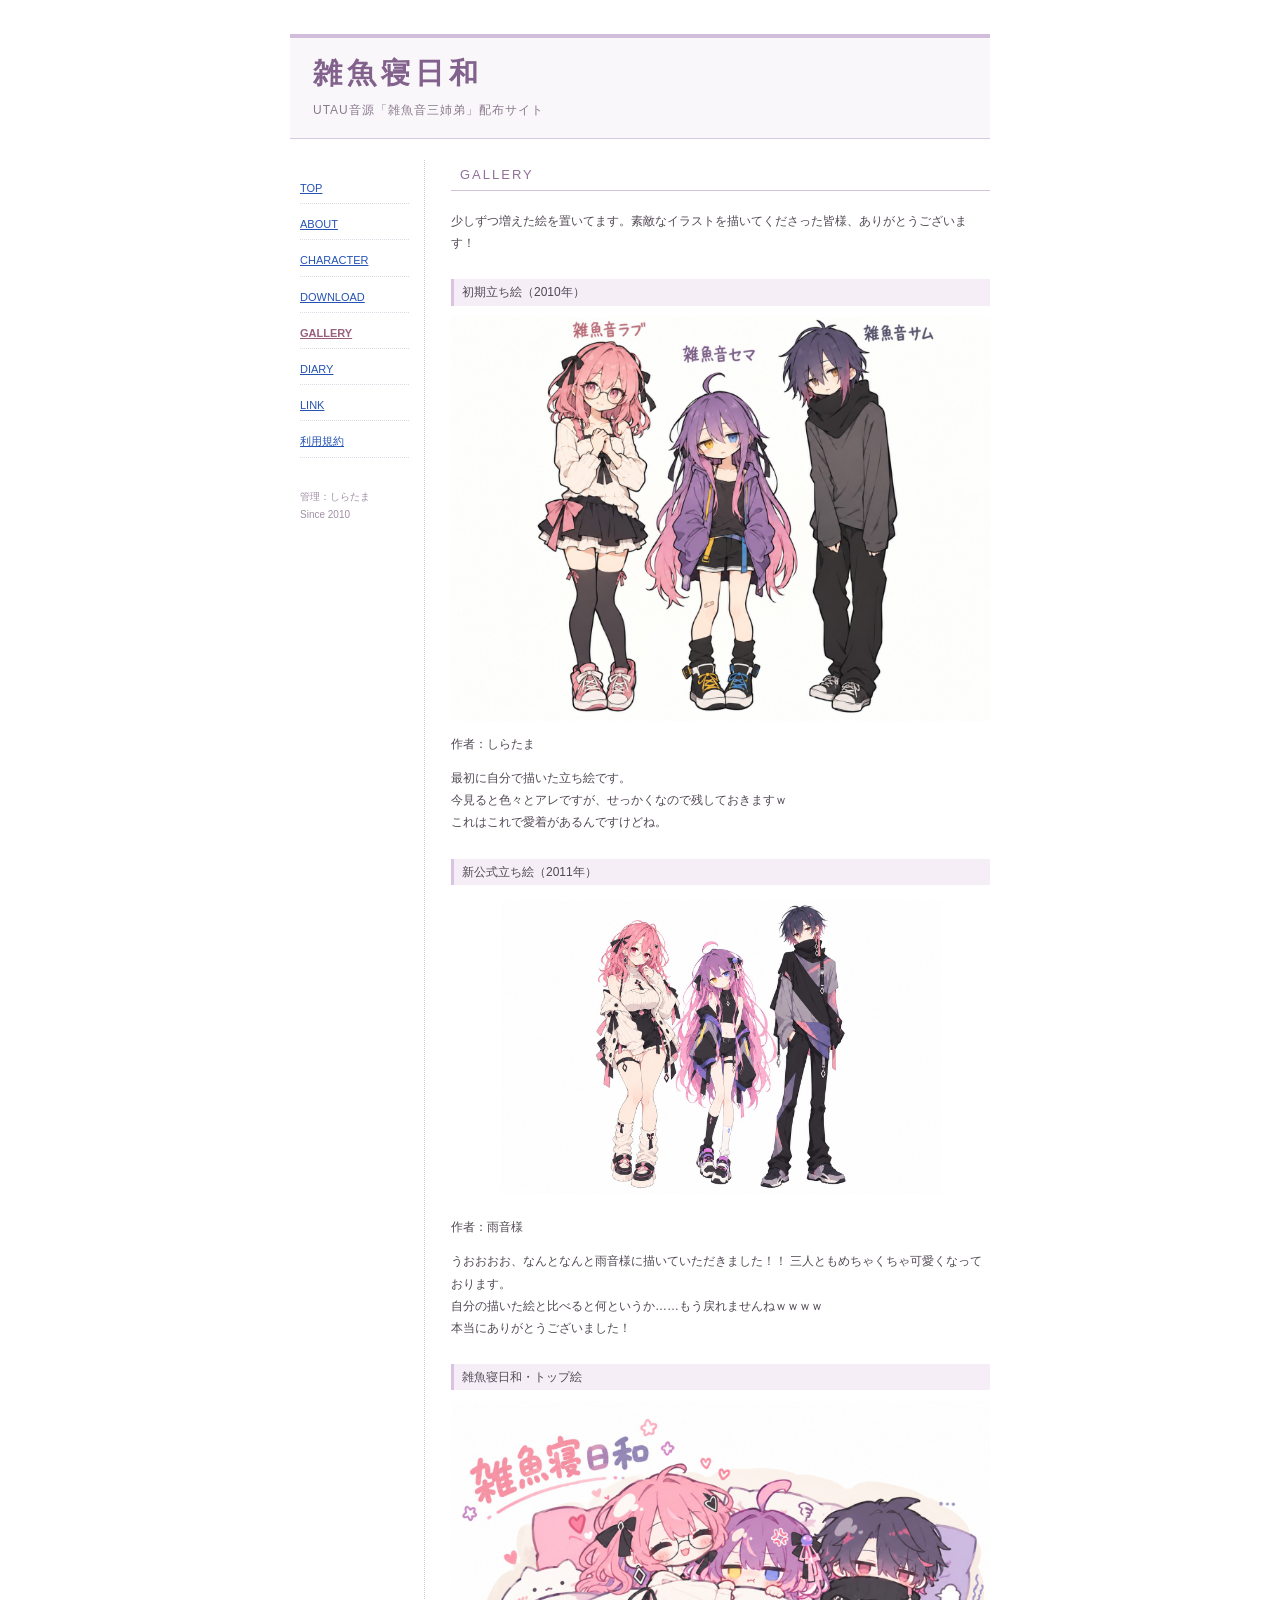
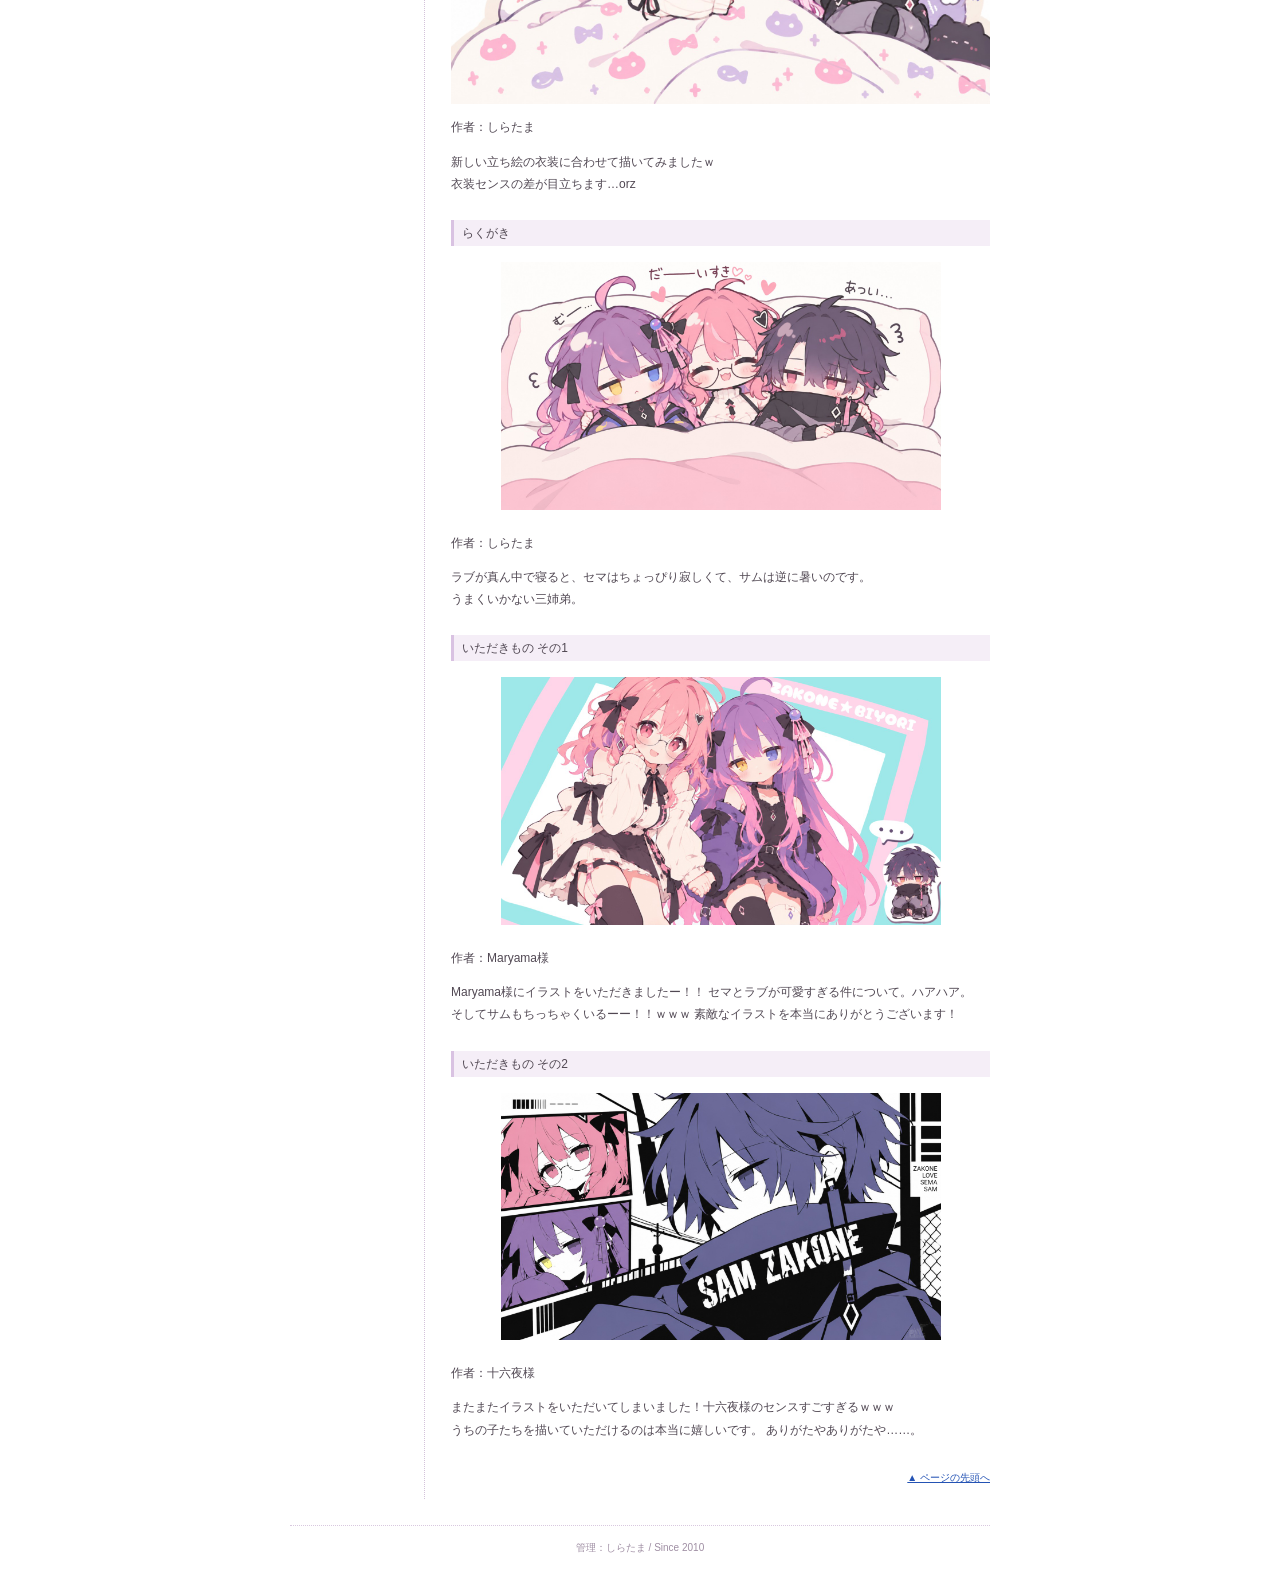
==== commit 1f6c2baf: "Correct Maryama credit and add top illustration comment" ====
--- a/gallery.html
+++ b/gallery.html
@@ -1,3 +1,3 @@
 <!doctype html>
 <html lang="ja"><head><meta charset="utf-8"><meta name="viewport" content="width=device-width, initial-scale=1"><title>GALLERY | 雑魚寝日和</title><link rel="stylesheet" href="style.css"><script src="images.js" defer></script></head>
-<body><div class="site"><header><h1><a href="index.html">雑魚寝日和</a></h1><p>UTAU音源「雑魚音三姉弟」配布サイト</p></header><div class="columns"><aside><nav aria-label="メニュー"><ul><li><a href="index.html">TOP</a></li><li><a href="about.html">ABOUT</a></li><li><a href="character.html">CHARACTER</a></li><li><a href="download.html">DOWNLOAD</a></li><li><a href="gallery.html" aria-current="page">GALLERY</a></li><li><a href="diary.html">DIARY</a></li><li><a href="link.html">LINK</a></li><li><a href="terms.html">利用規約</a></li></ul></nav><p class="side-note">管理：しらたま<br>Since 2010</p></aside><main><div class="page-title">GALLERY</div><p>少しずつ増えた絵を置いてます。素敵なイラストを描いてくださった皆様、ありがとうございます！</p><section><h2>初期立ち絵（2010年）</h2><figure class="picture wide" data-image="assets/gallery/initial-2010.png"><span class="image-slot">初期立ち絵（2010年）</span></figure><p>作者：しらたま</p><p>最初に自分で描いた立ち絵です。<br>今見ると色々とアレですが、せっかくなので残しておきますｗ<br>これはこれで愛着があるんですけどね。</p></section><section><h2>新公式立ち絵（2011年）</h2><figure class="picture wide gallery-standing"><a href="assets/gallery/redesign-2011-group.png"><img src="assets/gallery/redesign-2011-group.png" alt="新公式立ち絵：左から雑魚音ラブ、雑魚音セマ、雑魚音サム" width="1536" height="1024" loading="lazy"></a></figure><p>作者：雨音様</p><p>うおおおお、なんとなんと雨音様に描いていただきました！！ 三人ともめちゃくちゃ可愛くなっております。<br>自分の描いた絵と比べると何というか……もう戻れませんねｗｗｗｗ<br>本当にありがとうございました！</p></section><section><h2>雑魚寝日和・トップ絵</h2><figure class="picture wide" data-image="assets/top-zakone.png"><span class="image-slot">雑魚寝日和・トップ絵</span></figure><p>しらたま作。</p></section><section><h2>らくがき</h2><figure class="picture wide gallery-standing"><a href="assets/gallery/doodle.png"><img src="assets/gallery/doodle.png" alt="布団の中でセマとサムを抱きしめるラブのらくがき" width="1536" height="864" loading="lazy"></a></figure><p>作者：しらたま</p><p>ラブが真ん中で寝ると、セマはちょっぴり寂しくて、サムは逆に暑いのです。<br>うまくいかない三姉弟。</p></section><section><h2>いただきもの その1</h2><figure class="picture wide gallery-standing"><a href="assets/gallery/fanart-01.png"><img src="assets/gallery/fanart-01.png" alt="ラブとセマを中心に、小さなサムを添えたイラスト" width="1536" height="864" loading="lazy"></a></figure><p>作者：Maryama</p><p>Maryama様にイラストをいただきましたー！！ セマとラブが可愛すぎる件について。ハアハア。<br>そしてサムもちっちゃくいるーー！！ｗｗｗ 素敵なイラストを本当にありがとうございます！</p></section><section><h2>いただきもの その2</h2><figure class="picture wide gallery-standing"><a href="assets/gallery/fanart-02.png"><img src="assets/gallery/fanart-02.png" alt="サムを中心に、ラブとセマを配したイラスト" width="1536" height="864" loading="lazy"></a></figure><p>作者：十六夜様</p><p>またまたイラストをいただいてしまいました！十六夜様のセンスすごすぎるｗｗｗ<br>うちの子たちを描いていただけるのは本当に嬉しいです。 ありがたやありがたや……。</p></section><p class="back"><a href="#">▲ ページの先頭へ</a></p></main></div><footer>管理：しらたま / Since 2010</footer></div></body></html>+<body><div class="site"><header><h1><a href="index.html">雑魚寝日和</a></h1><p>UTAU音源「雑魚音三姉弟」配布サイト</p></header><div class="columns"><aside><nav aria-label="メニュー"><ul><li><a href="index.html">TOP</a></li><li><a href="about.html">ABOUT</a></li><li><a href="character.html">CHARACTER</a></li><li><a href="download.html">DOWNLOAD</a></li><li><a href="gallery.html" aria-current="page">GALLERY</a></li><li><a href="diary.html">DIARY</a></li><li><a href="link.html">LINK</a></li><li><a href="terms.html">利用規約</a></li></ul></nav><p class="side-note">管理：しらたま<br>Since 2010</p></aside><main><div class="page-title">GALLERY</div><p>少しずつ増えた絵を置いてます。素敵なイラストを描いてくださった皆様、ありがとうございます！</p><section><h2>初期立ち絵（2010年）</h2><figure class="picture wide" data-image="assets/gallery/initial-2010.png"><span class="image-slot">初期立ち絵（2010年）</span></figure><p>作者：しらたま</p><p>最初に自分で描いた立ち絵です。<br>今見ると色々とアレですが、せっかくなので残しておきますｗ<br>これはこれで愛着があるんですけどね。</p></section><section><h2>新公式立ち絵（2011年）</h2><figure class="picture wide gallery-standing"><a href="assets/gallery/redesign-2011-group.png"><img src="assets/gallery/redesign-2011-group.png" alt="新公式立ち絵：左から雑魚音ラブ、雑魚音セマ、雑魚音サム" width="1536" height="1024" loading="lazy"></a></figure><p>作者：雨音様</p><p>うおおおお、なんとなんと雨音様に描いていただきました！！ 三人ともめちゃくちゃ可愛くなっております。<br>自分の描いた絵と比べると何というか……もう戻れませんねｗｗｗｗ<br>本当にありがとうございました！</p></section><section><h2>雑魚寝日和・トップ絵</h2><figure class="picture wide" data-image="assets/top-zakone.png"><span class="image-slot">雑魚寝日和・トップ絵</span></figure><p>作者：しらたま</p><p>新しい立ち絵の衣装に合わせて描いてみましたｗ<br>衣装センスの差が目立ちます…orz</p></section><section><h2>らくがき</h2><figure class="picture wide gallery-standing"><a href="assets/gallery/doodle.png"><img src="assets/gallery/doodle.png" alt="布団の中でセマとサムを抱きしめるラブのらくがき" width="1536" height="864" loading="lazy"></a></figure><p>作者：しらたま</p><p>ラブが真ん中で寝ると、セマはちょっぴり寂しくて、サムは逆に暑いのです。<br>うまくいかない三姉弟。</p></section><section><h2>いただきもの その1</h2><figure class="picture wide gallery-standing"><a href="assets/gallery/fanart-01.png"><img src="assets/gallery/fanart-01.png" alt="ラブとセマを中心に、小さなサムを添えたイラスト" width="1536" height="864" loading="lazy"></a></figure><p>作者：Maryama様</p><p>Maryama様にイラストをいただきましたー！！ セマとラブが可愛すぎる件について。ハアハア。<br>そしてサムもちっちゃくいるーー！！ｗｗｗ 素敵なイラストを本当にありがとうございます！</p></section><section><h2>いただきもの その2</h2><figure class="picture wide gallery-standing"><a href="assets/gallery/fanart-02.png"><img src="assets/gallery/fanart-02.png" alt="サムを中心に、ラブとセマを配したイラスト" width="1536" height="864" loading="lazy"></a></figure><p>作者：十六夜様</p><p>またまたイラストをいただいてしまいました！十六夜様のセンスすごすぎるｗｗｗ<br>うちの子たちを描いていただけるのは本当に嬉しいです。 ありがたやありがたや……。</p></section><p class="back"><a href="#">▲ ページの先頭へ</a></p></main></div><footer>管理：しらたま / Since 2010</footer></div></body></html>
